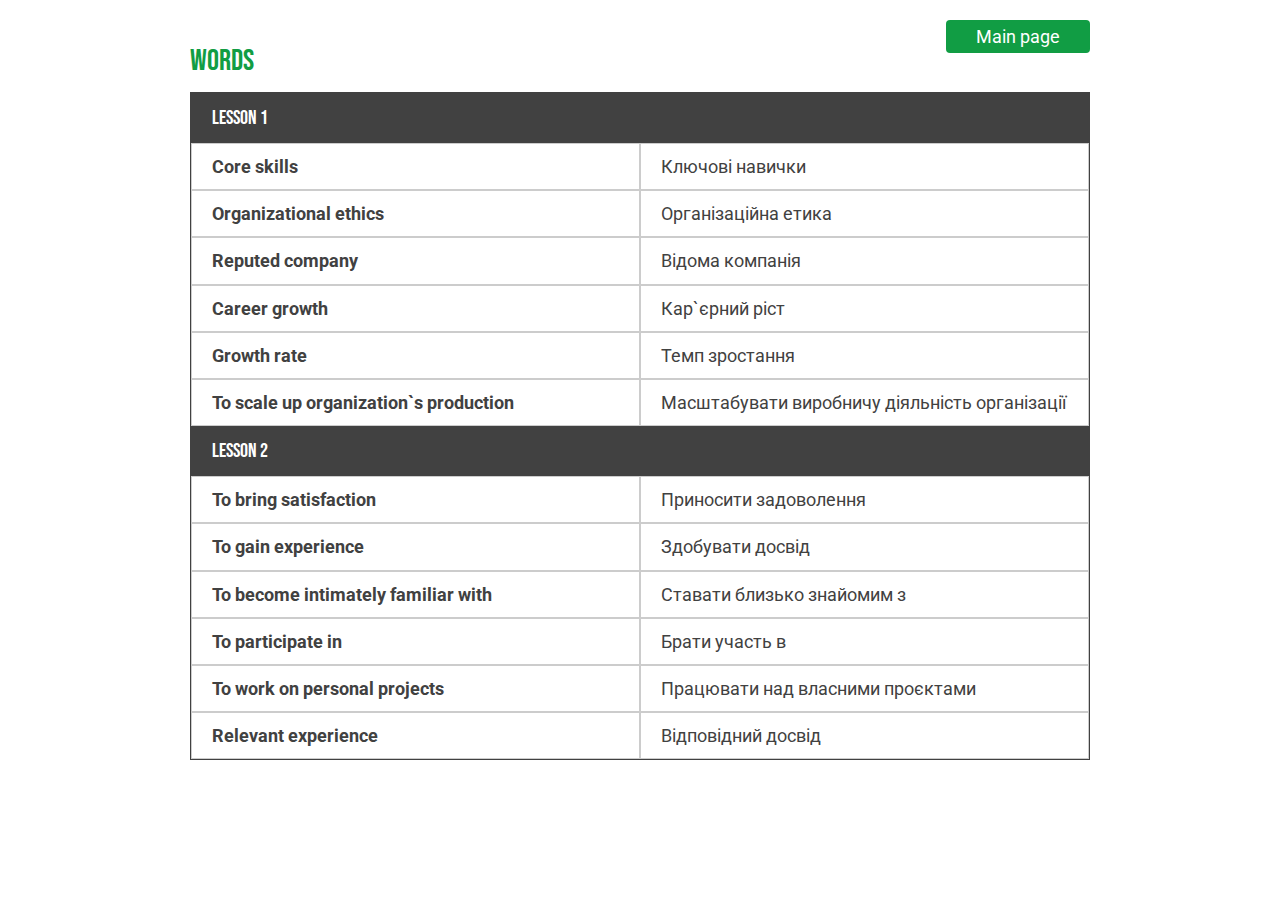
==== words.html @ 1f789016 "Add wordbook" ====
<!DOCTYPE html>
<html lang="en">
  <head>
    <meta charset="UTF-8" />
    <meta http-equiv="X-UA-Compatible" content="IE=edge" />
    <meta name="viewport" content="width=device-width, initial-scale=1.0" />
    <link rel="shortcut icon" href="./images/favicon.ico" type="image/x-icon" />
    <link rel="icon" href="./images/favicon.ico" type="image/x-icon" />
    <link href="https://fonts.googleapis.com/css2?family=Bebas+Neue&display=swap" rel="stylesheet" />
    <link href="https://fonts.googleapis.com/css2?family=Bebas+Neue&family=Roboto&display=swap" rel="stylesheet" />
    <link rel="stylesheet" href="./css/styles.css" />
    <title>Words</title>
  </head>
  <body>
    <main>
      <a href="./index.html">Main page</a>
      <p class="subtitle">Words</p>
      <table cellpadding="0" cellspacing="0">
        <!--LESSON 1-->
        <tr class="table_title">
          <td colspan="2">Lesson 1</td>
        </tr>
        <tr>
          <td><b>Core skills</b></td>
          <td leng="ua">Ключові навички</td>
        </tr>
        <tr>
          <td><b>Organizational ethics</b></td>
          <td leng="ua">Організаційна етика</td>
        </tr>
        <tr>
          <td><b>Reputed company</b></td>
          <td leng="ua">Відома компанія</td>
        </tr>
        <tr>
          <td><b>Career growth</b></td>
          <td leng="ua">Кар`єрний ріст</td>
        </tr>
        <tr>
          <td><b>Growth rate</b></td>
          <td leng="ua">Темп зростання</td>
        </tr>
        <tr>
          <td><b>To scale up organization`s production</b></td>
          <td leng="ua">Масштабувати виробничу діяльність організації</td>
        </tr>
        <!--LESSON 2-->
        <tr class="table_title">
          <td colspan="2">Lesson 2</td>
        </tr>
        <tr>
          <td><b>To bring satisfaction</b></td>
          <td leng="ua">Приносити задоволення</td>
        </tr>
        <tr>
          <td><b>To gain experience</b></td>
          <td leng="ua">Здобувати досвід</td>
        </tr>
        <tr>
          <td><b>To become intimately familiar with</b></td>
          <td leng="ua">Ставати близько знайомим з</td>
        </tr>
        <tr>
          <td><b>To participate in</b></td>
          <td leng="ua">Брати участь в</td>
        </tr>
        <tr>
          <td><b>To work on personal projects</b></td>
          <td leng="ua">Працювати над власними проєктами</td>
        </tr>
        <tr>
          <td><b>Relevant experience</b></td>
          <td leng="ua">Відповідний досвід</td>
        </tr>
      </table>
    </main>
  </body>
</html>
---- css/styles.css ----
:root {
  --main-color: #119d44;
  --text-color: #414141;
}
* {
  margin: 0;
  padding: 0;
}
html,
body {
  font-size: 18px;
  line-height: 1.4;
  font-family: 'Roboto', sans-serif;
  color: var(--text-color);
}
main {
  max-width: 900px;
  margin: 0 auto;
  padding: 20px;
  position: relative;
}
hr {
  border: none;
  height: 1px;
  background: #ccc;
  margin: 30px 0px;
}
ul {
  list-style: none;
  padding-top: 20px;
}
ul > li {
  display: block;
  position: relative;
  box-sizing: border-box;
  padding-left: 20px;
  color: #414141;
  margin-top: 4px;
  font-family: 'Bebas Neue', cursive;
}
ul > li span {
  display: block;
  width: 100%;
  font-family: 'Roboto', sans-serif;
  font-size: 14px;
  line-height: 18px;
  color: rgb(145, 145, 145);
  max-width: 400px;
  padding-bottom: 10px;
}
ul > li:first-child {
  margin-top: 0px;
}
ul > li:before {
  content: '';
  position: absolute;
  width: 6px;
  height: 6px;
  border-radius: 6px;
  left: 0px;
  top: 8px;
  background: var(--main-color);
}
p {
  padding-top: 20px;
}
h2 {
  font-family: 'Bebas Neue', cursive;
  font-size: 40px;
  line-height: 40px;
  letter-spacing: 1px;
}

.subtitle {
  font-family: 'Bebas Neue', cursive;
  color: var(--main-color);
  font-size: 30px;
  padding-bottom: 10px;
}

table {
  border: 1px solid #414141;
  width: 100%;
  margin-bottom: 50px;
}
table tr {
  display: flex;
  flex-wrap: nowrap;
  margin: 0;
  padding: 0;
  box-sizing: border-box;
}
table td {
  border: 1px solid #ccc;
  margin: 0;
  padding: 0;
  padding: 10px 20px;
  width: 50%;
}

.table_title {
  width: 100%;
}

.table_title td {
  background: #414141;
  border: 1px solid #414141;
  color: #fff;
  width: 100%;
  font-family: 'Bebas Neue', cursive;
  font-size: 20px;
}
a {
  text-decoration: none;
  position: absolute;
  right: 20px;
  color: #fff;
  background: #119d44;
  padding: 4px 30px;
  border-radius: 4px;
}
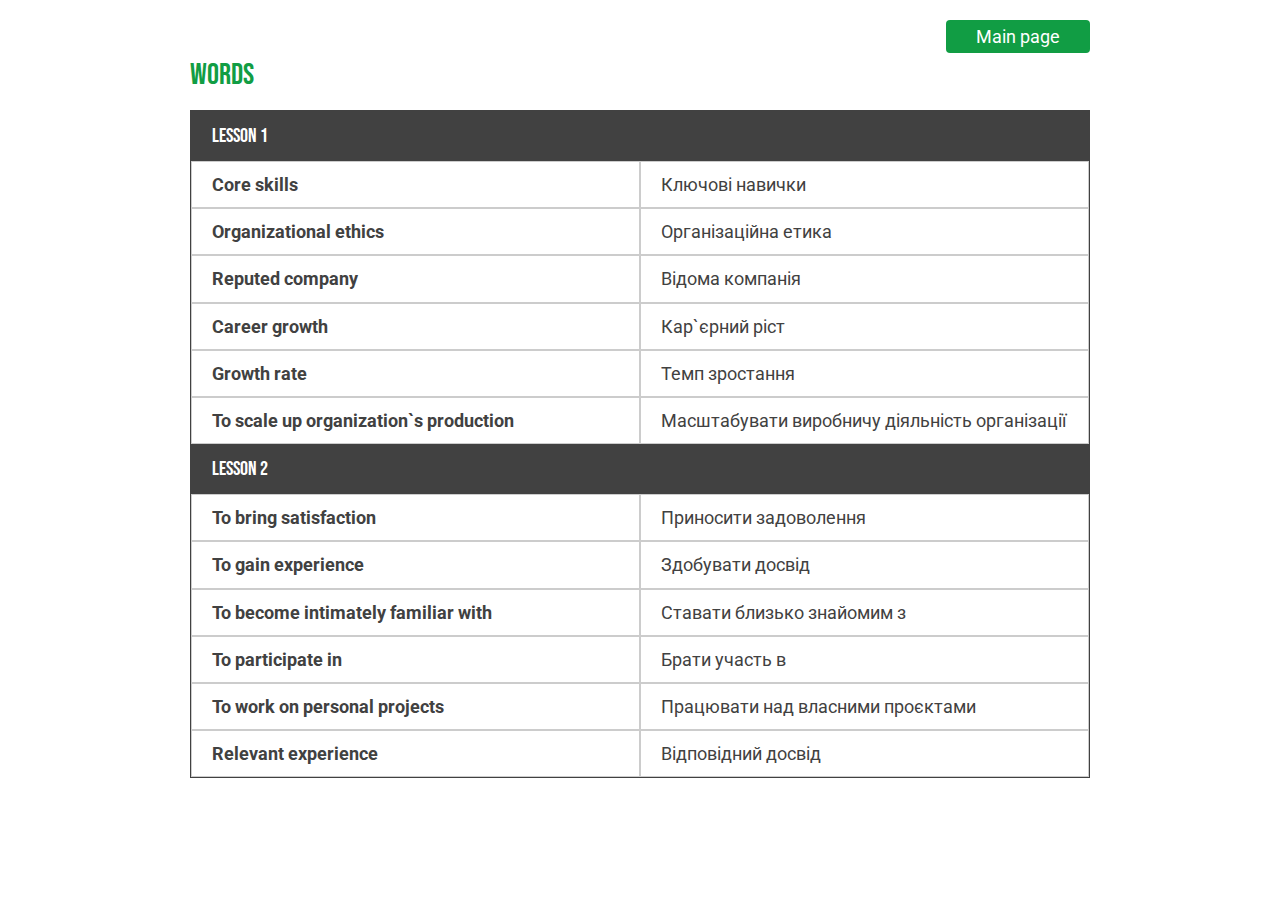
==== commit 76791016: "Style update" ====
--- a/words.html
+++ b/words.html
@@ -13,66 +13,70 @@
   </head>
   <body>
     <main>
-      <a href="./index.html">Main page</a>
-      <p class="subtitle">Words</p>
-      <table cellpadding="0" cellspacing="0">
-        <!--LESSON 1-->
-        <tr class="table_title">
-          <td colspan="2">Lesson 1</td>
-        </tr>
-        <tr>
-          <td><b>Core skills</b></td>
-          <td leng="ua">Ключові навички</td>
-        </tr>
-        <tr>
-          <td><b>Organizational ethics</b></td>
-          <td leng="ua">Організаційна етика</td>
-        </tr>
-        <tr>
-          <td><b>Reputed company</b></td>
-          <td leng="ua">Відома компанія</td>
-        </tr>
-        <tr>
-          <td><b>Career growth</b></td>
-          <td leng="ua">Кар`єрний ріст</td>
-        </tr>
-        <tr>
-          <td><b>Growth rate</b></td>
-          <td leng="ua">Темп зростання</td>
-        </tr>
-        <tr>
-          <td><b>To scale up organization`s production</b></td>
-          <td leng="ua">Масштабувати виробничу діяльність організації</td>
-        </tr>
-        <!--LESSON 2-->
-        <tr class="table_title">
-          <td colspan="2">Lesson 2</td>
-        </tr>
-        <tr>
-          <td><b>To bring satisfaction</b></td>
-          <td leng="ua">Приносити задоволення</td>
-        </tr>
-        <tr>
-          <td><b>To gain experience</b></td>
-          <td leng="ua">Здобувати досвід</td>
-        </tr>
-        <tr>
-          <td><b>To become intimately familiar with</b></td>
-          <td leng="ua">Ставати близько знайомим з</td>
-        </tr>
-        <tr>
-          <td><b>To participate in</b></td>
-          <td leng="ua">Брати участь в</td>
-        </tr>
-        <tr>
-          <td><b>To work on personal projects</b></td>
-          <td leng="ua">Працювати над власними проєктами</td>
-        </tr>
-        <tr>
-          <td><b>Relevant experience</b></td>
-          <td leng="ua">Відповідний досвід</td>
-        </tr>
-      </table>
+      <div class="conteiner">
+        <a href="./index.html">Main page</a>
+      </div>
+      <div class="conteiner">
+        <p class="subtitle">Words</p>
+        <table cellpadding="0" cellspacing="0">
+          <!--LESSON 1-->
+          <tr class="table_title">
+            <td colspan="2">Lesson 1</td>
+          </tr>
+          <tr>
+            <td><b>Core skills</b></td>
+            <td leng="ua">Ключові навички</td>
+          </tr>
+          <tr>
+            <td><b>Organizational ethics</b></td>
+            <td leng="ua">Організаційна етика</td>
+          </tr>
+          <tr>
+            <td><b>Reputed company</b></td>
+            <td leng="ua">Відома компанія</td>
+          </tr>
+          <tr>
+            <td><b>Career growth</b></td>
+            <td leng="ua">Кар`єрний ріст</td>
+          </tr>
+          <tr>
+            <td><b>Growth rate</b></td>
+            <td leng="ua">Темп зростання</td>
+          </tr>
+          <tr>
+            <td><b>To scale up organization`s production</b></td>
+            <td leng="ua">Масштабувати виробничу діяльність організації</td>
+          </tr>
+          <!--LESSON 2-->
+          <tr class="table_title">
+            <td colspan="2">Lesson 2</td>
+          </tr>
+          <tr>
+            <td><b>To bring satisfaction</b></td>
+            <td leng="ua">Приносити задоволення</td>
+          </tr>
+          <tr>
+            <td><b>To gain experience</b></td>
+            <td leng="ua">Здобувати досвід</td>
+          </tr>
+          <tr>
+            <td><b>To become intimately familiar with</b></td>
+            <td leng="ua">Ставати близько знайомим з</td>
+          </tr>
+          <tr>
+            <td><b>To participate in</b></td>
+            <td leng="ua">Брати участь в</td>
+          </tr>
+          <tr>
+            <td><b>To work on personal projects</b></td>
+            <td leng="ua">Працювати над власними проєктами</td>
+          </tr>
+          <tr>
+            <td><b>Relevant experience</b></td>
+            <td leng="ua">Відповідний досвід</td>
+          </tr>
+        </table>
+      </div>
     </main>
   </body>
 </html>
--- a/css/styles.css
+++ b/css/styles.css
@@ -13,18 +13,21 @@
   font-family: 'Roboto', sans-serif;
   color: var(--text-color);
 }
-main {
+
+.conteiner {
   max-width: 900px;
   margin: 0 auto;
   padding: 20px;
   position: relative;
 }
-hr {
-  border: none;
-  height: 1px;
-  background: #ccc;
-  margin: 30px 0px;
+
+section {
+  padding: 30px 0px;
 }
+section:nth-child(2n + 1) {
+  background: rgb(243 249 243);
+}
+
 ul {
   list-style: none;
   padding-top: 20px;
@@ -70,12 +73,21 @@
   line-height: 40px;
   letter-spacing: 1px;
 }
+h3 {
+  font-family: 'Bebas Neue', cursive;
+  font-size: 24px;
+  line-height: 24px;
+  letter-spacing: 1px;
+  padding-top: 30px;
+}
 
 .subtitle {
   font-family: 'Bebas Neue', cursive;
   color: var(--main-color);
   font-size: 30px;
-  padding-bottom: 10px;
+  line-height: 30px;
+  padding: 0px;
+  margin-bottom: 20px;
 }
 
 table {
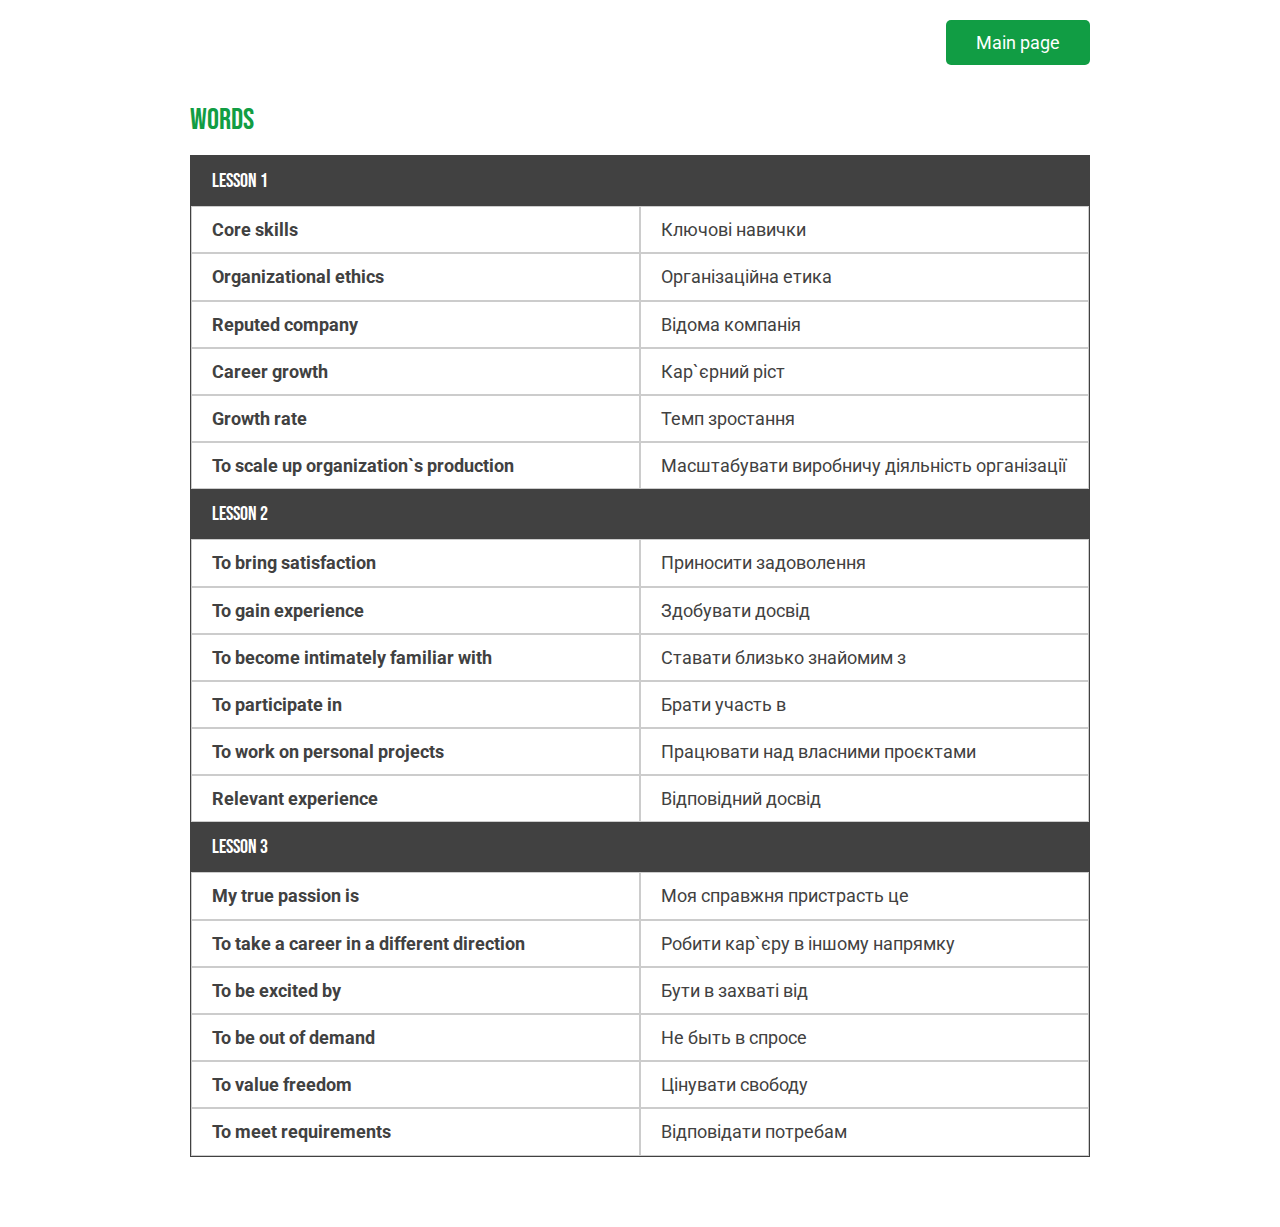
==== commit 6539128b: "Lesson 3" ====
--- a/words.html
+++ b/words.html
@@ -13,7 +13,7 @@
   </head>
   <body>
     <main>
-      <div class="conteiner">
+      <div class="conteiner ta--r">
         <a href="./index.html">Main page</a>
       </div>
       <div class="conteiner">
@@ -47,6 +47,7 @@
             <td><b>To scale up organization`s production</b></td>
             <td leng="ua">Масштабувати виробничу діяльність організації</td>
           </tr>
+
           <!--LESSON 2-->
           <tr class="table_title">
             <td colspan="2">Lesson 2</td>
@@ -75,6 +76,35 @@
             <td><b>Relevant experience</b></td>
             <td leng="ua">Відповідний досвід</td>
           </tr>
+
+          <!--LESSON 3-->
+          <tr class="table_title">
+            <td colspan="2">Lesson 3</td>
+          </tr>
+          <tr>
+            <td><b>My true passion is</b></td>
+            <td leng="ua">Моя справжня пристрасть це</td>
+          </tr>
+          <tr>
+            <td><b>To take a career in a different direction</b></td>
+            <td leng="ua">Робити кар`єру в іншому напрямку</td>
+          </tr>
+          <tr>
+            <td><b>To be excited by </b></td>
+            <td leng="ua">Бути в захваті від</td>
+          </tr>
+          <tr>
+            <td><b>To be out of demand </b></td>
+            <td leng="ua">Не быть в спросе</td>
+          </tr>
+          <tr>
+            <td><b>To value freedom </b></td>
+            <td leng="ua">Цінувати свободу</td>
+          </tr>
+          <tr>
+            <td><b>To meet requirements</b></td>
+            <td leng="ua">Відповідати потребам</td>
+          </tr>
         </table>
       </div>
     </main>
--- a/css/styles.css
+++ b/css/styles.css
@@ -15,10 +15,17 @@
 }
 
 .conteiner {
+  display: flex;
+  flex-wrap: wrap;
+  width: 100%;
   max-width: 900px;
   margin: 0 auto;
   padding: 20px;
   position: relative;
+}
+
+.conteiner.ta--r {
+  justify-content: flex-end;
 }
 
 section {
@@ -66,6 +73,15 @@
 }
 p {
   padding-top: 20px;
+}
+h1,
+h2,
+h3,
+h4,
+h5,
+h6 {
+  display: block;
+  width: 100%;
 }
 h2 {
   font-family: 'Bebas Neue', cursive;
@@ -124,10 +140,10 @@
 }
 a {
   text-decoration: none;
-  position: absolute;
-  right: 20px;
+  position: relative;
+  float: right;
   color: #fff;
   background: #119d44;
-  padding: 4px 30px;
-  border-radius: 4px;
+  padding: 10px 30px;
+  border-radius: 5px;
 }
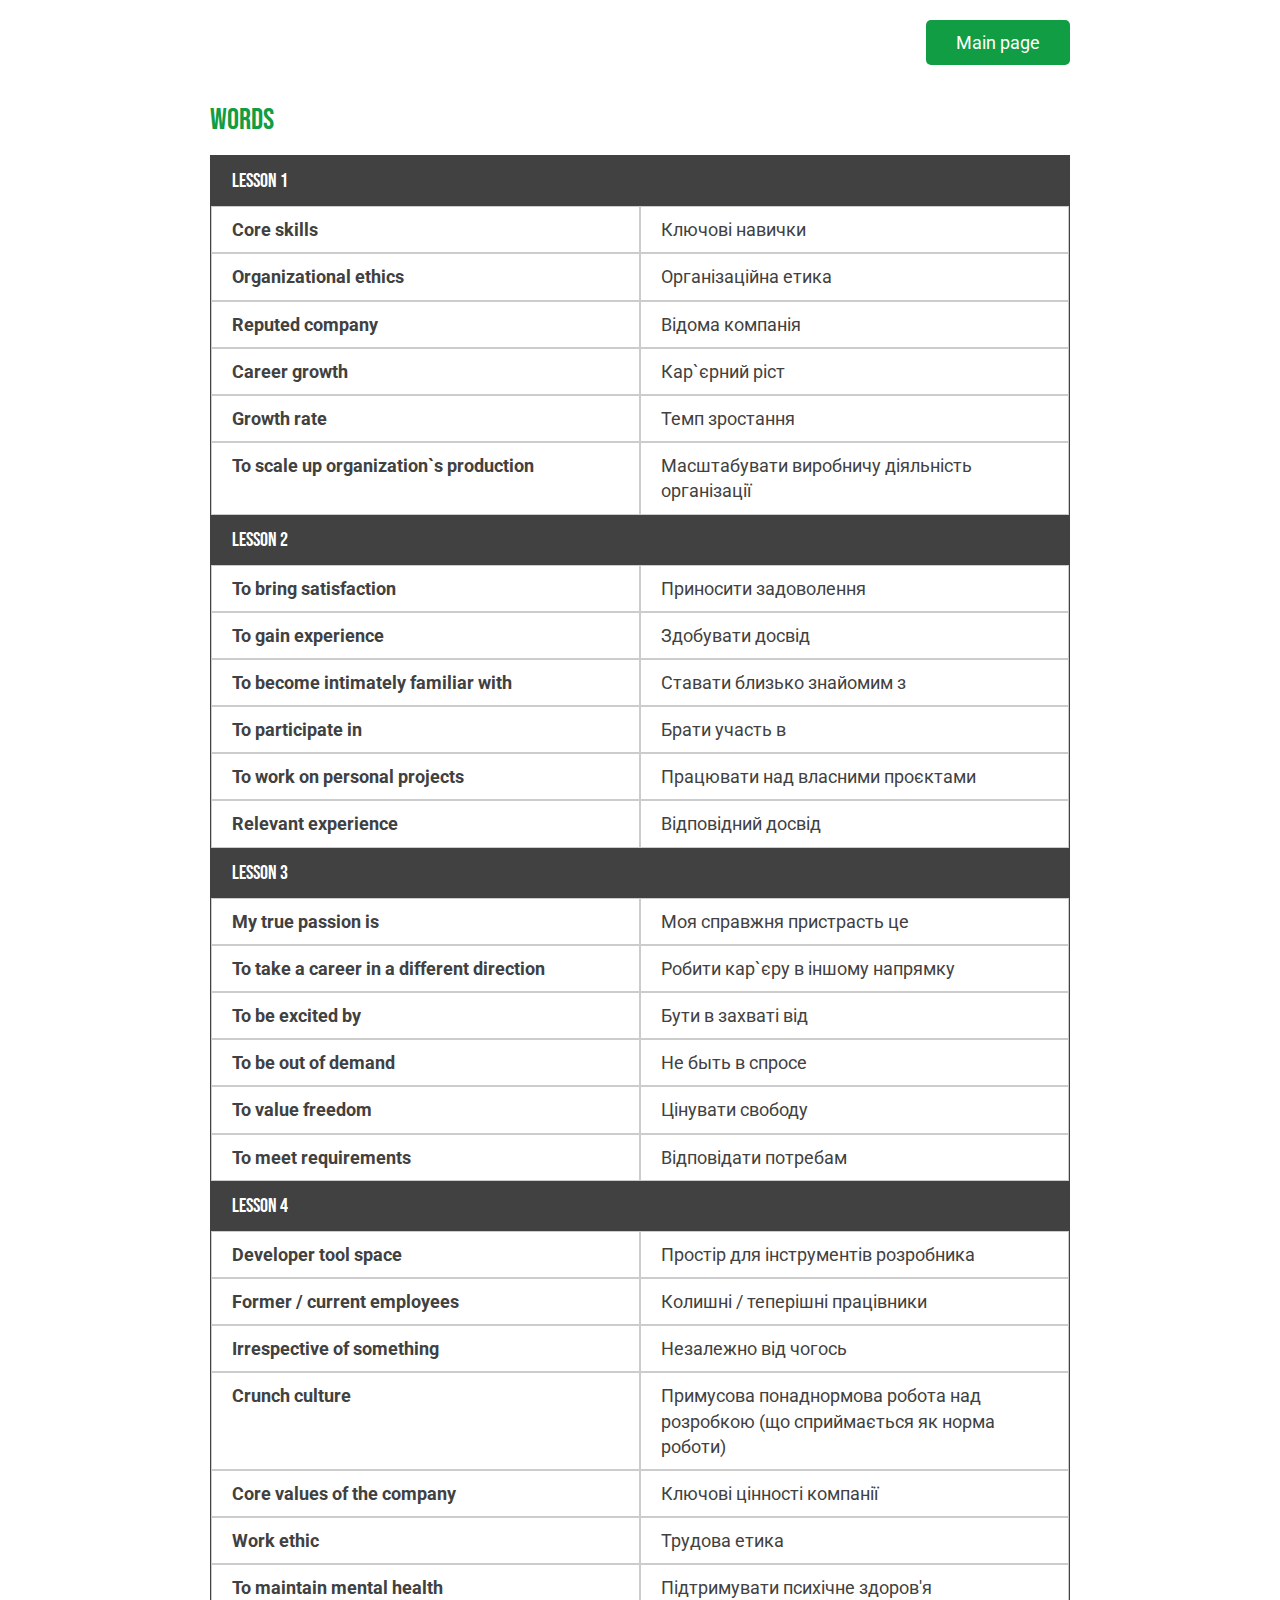
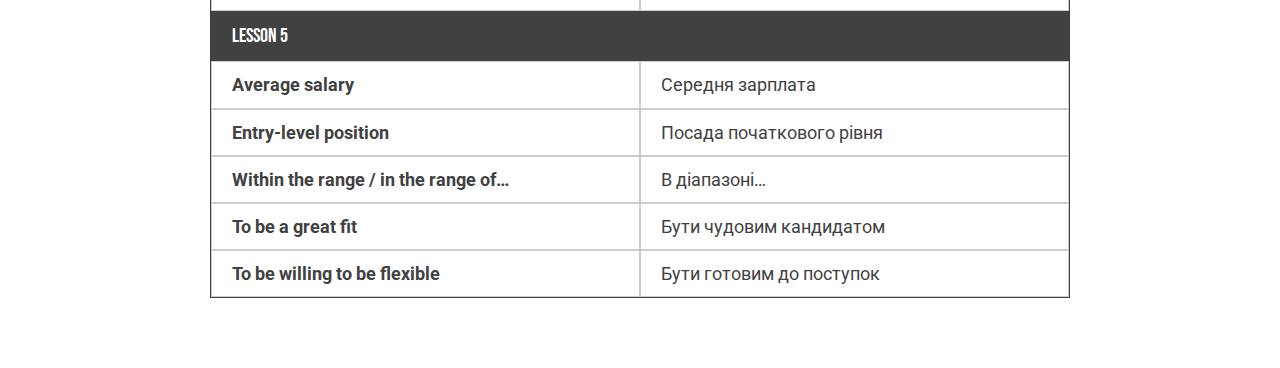
==== commit 593cd86d: "lesson 4-5" ====
--- a/words.html
+++ b/words.html
@@ -105,6 +105,64 @@
             <td><b>To meet requirements</b></td>
             <td leng="ua">Відповідати потребам</td>
           </tr>
+
+          <!--LESSON 4-->
+          <tr class="table_title">
+            <td colspan="2">Lesson 4</td>
+          </tr>
+          <tr>
+            <td><b>Developer tool space</b></td>
+            <td leng="ua">Простір для інструментів розробника</td>
+          </tr>
+          <tr>
+            <td><b>Former / current employees</b></td>
+            <td leng="ua">Колишні / теперішні працівники</td>
+          </tr>
+          <tr>
+            <td><b>Irrespective of something</b></td>
+            <td leng="ua">Незалежно від чогось</td>
+          </tr>
+          <tr>
+            <td><b>Crunch culture</b></td>
+            <td leng="ua">Примусова понаднормова робота над розробкою (що сприймається як норма роботи)</td>
+          </tr>
+          <tr>
+            <td><b>Core values of the company</b></td>
+            <td leng="ua">Ключові цінності компанії</td>
+          </tr>
+          <tr>
+            <td><b>Work ethic</b></td>
+            <td leng="ua">Трудова етика</td>
+          </tr>
+          <tr>
+            <td><b>To maintain mental health</b></td>
+            <td leng="ua">Підтримувати психічне здоров'я</td>
+          </tr>
+
+          <!--LESSON 5-->
+          <tr class="table_title">
+            <td colspan="2">Lesson 5</td>
+          </tr>
+          <tr>
+            <td><b>Average salary</b></td>
+            <td leng="ua">Середня зарплата</td>
+          </tr>
+          <tr>
+            <td><b>Entry-level position</b></td>
+            <td leng="ua">Посада початкового рівня</td>
+          </tr>
+          <tr>
+            <td><b>Within the range / in the range of… </b></td>
+            <td leng="ua">В діапазоні…</td>
+          </tr>
+          <tr>
+            <td><b>To be a great fit</b></td>
+            <td leng="ua">Бути чудовим кандидатом</td>
+          </tr>
+          <tr>
+            <td><b>To be willing to be flexible</b></td>
+            <td leng="ua">Бути готовим до поступок</td>
+          </tr>
         </table>
       </div>
     </main>
--- a/css/styles.css
+++ b/css/styles.css
@@ -5,6 +5,7 @@
 * {
   margin: 0;
   padding: 0;
+  box-sizing: border-box;
 }
 html,
 body {
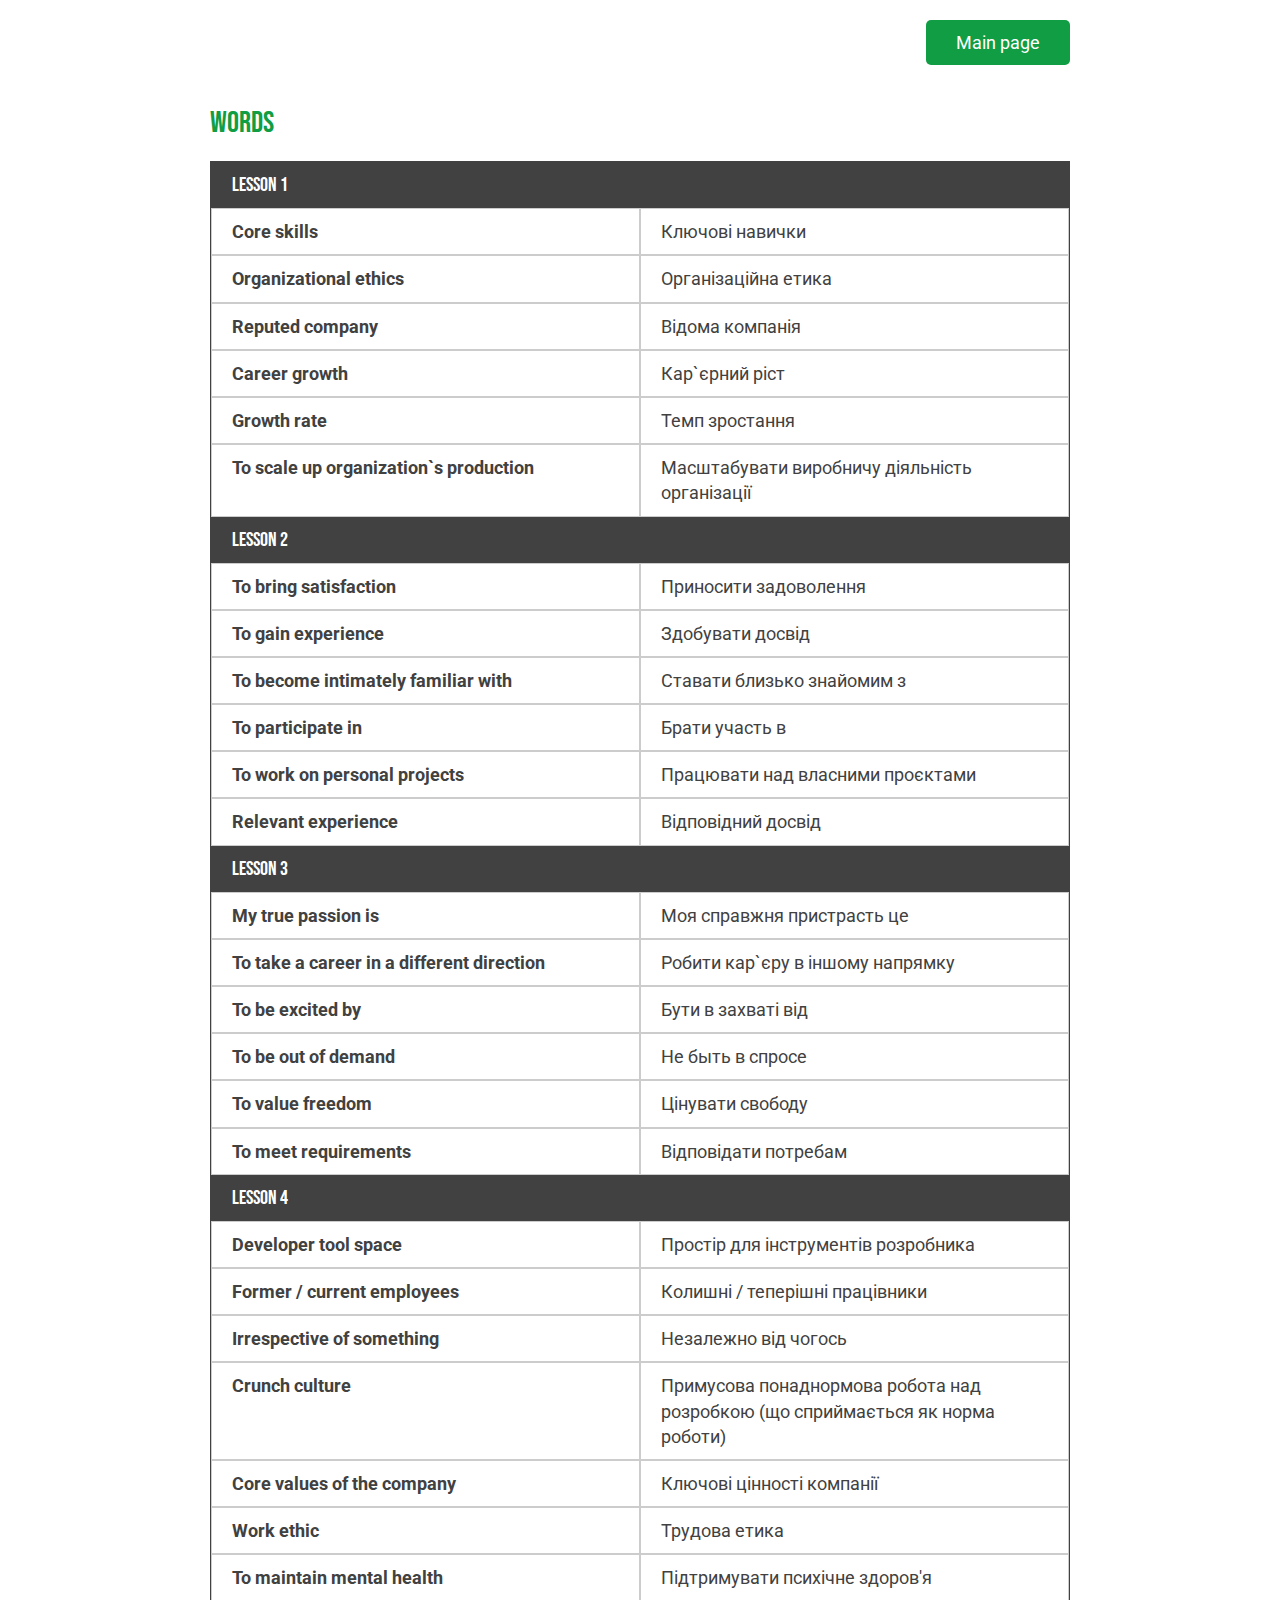
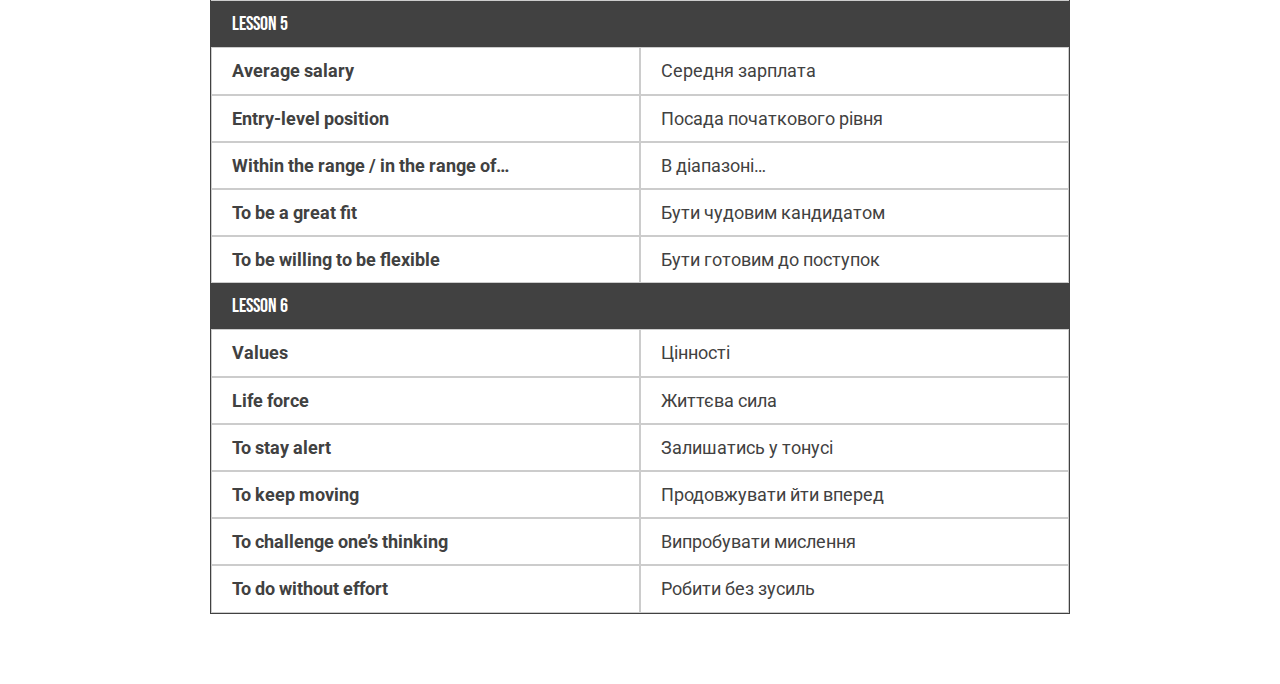
==== commit a1447208: "Lesson 6" ====
--- a/words.html
+++ b/words.html
@@ -163,6 +163,35 @@
             <td><b>To be willing to be flexible</b></td>
             <td leng="ua">Бути готовим до поступок</td>
           </tr>
+
+          <!--LESSON 6-->
+          <tr class="table_title">
+            <td colspan="2">Lesson 6</td>
+          </tr>
+          <tr>
+            <td><b>Values</b></td>
+            <td leng="ua">Цінності</td>
+          </tr>
+          <tr>
+            <td><b>Life force</b></td>
+            <td leng="ua">Життєва сила</td>
+          </tr>
+          <tr>
+            <td><b>To stay alert</b></td>
+            <td leng="ua">Залишатись у тонусі</td>
+          </tr>
+          <tr>
+            <td><b>To keep moving</b></td>
+            <td leng="ua">Продовжувати йти вперед</td>
+          </tr>
+          <tr>
+            <td><b>To challenge one’s thinking</b></td>
+            <td leng="ua">Випробувати мислення</td>
+          </tr>
+          <tr>
+            <td><b>To do without effort</b></td>
+            <td leng="ua">Робити без зусиль</td>
+          </tr>
         </table>
       </div>
     </main>
--- a/css/styles.css
+++ b/css/styles.css
@@ -1,6 +1,7 @@
 :root {
   --main-color: #119d44;
   --text-color: #414141;
+  --title: 'Bebas Neue', cursive;
 }
 * {
   margin: 0;
@@ -47,7 +48,7 @@
   padding-left: 20px;
   color: #414141;
   margin-top: 4px;
-  font-family: 'Bebas Neue', cursive;
+  font-family: var(--title);
 }
 ul > li span {
   display: block;
@@ -85,24 +86,24 @@
   width: 100%;
 }
 h2 {
-  font-family: 'Bebas Neue', cursive;
-  font-size: 40px;
-  line-height: 40px;
-  letter-spacing: 1px;
+  font-family: var(--title);
+  font-size: 44px;
+  line-height: 44px;
+  letter-spacing: 0.5px;
 }
 h3 {
-  font-family: 'Bebas Neue', cursive;
+  font-family: var(--title);
   font-size: 24px;
-  line-height: 24px;
+  line-height: 28px;
   letter-spacing: 1px;
   padding-top: 30px;
 }
 
 .subtitle {
-  font-family: 'Bebas Neue', cursive;
+  font-family: var(--title);
   color: var(--main-color);
   font-size: 30px;
-  line-height: 30px;
+  line-height: 36px;
   padding: 0px;
   margin-bottom: 20px;
 }
@@ -136,8 +137,9 @@
   border: 1px solid #414141;
   color: #fff;
   width: 100%;
-  font-family: 'Bebas Neue', cursive;
+  font-family: var(--title);
   font-size: 20px;
+  line-height: 24px;
 }
 a {
   text-decoration: none;
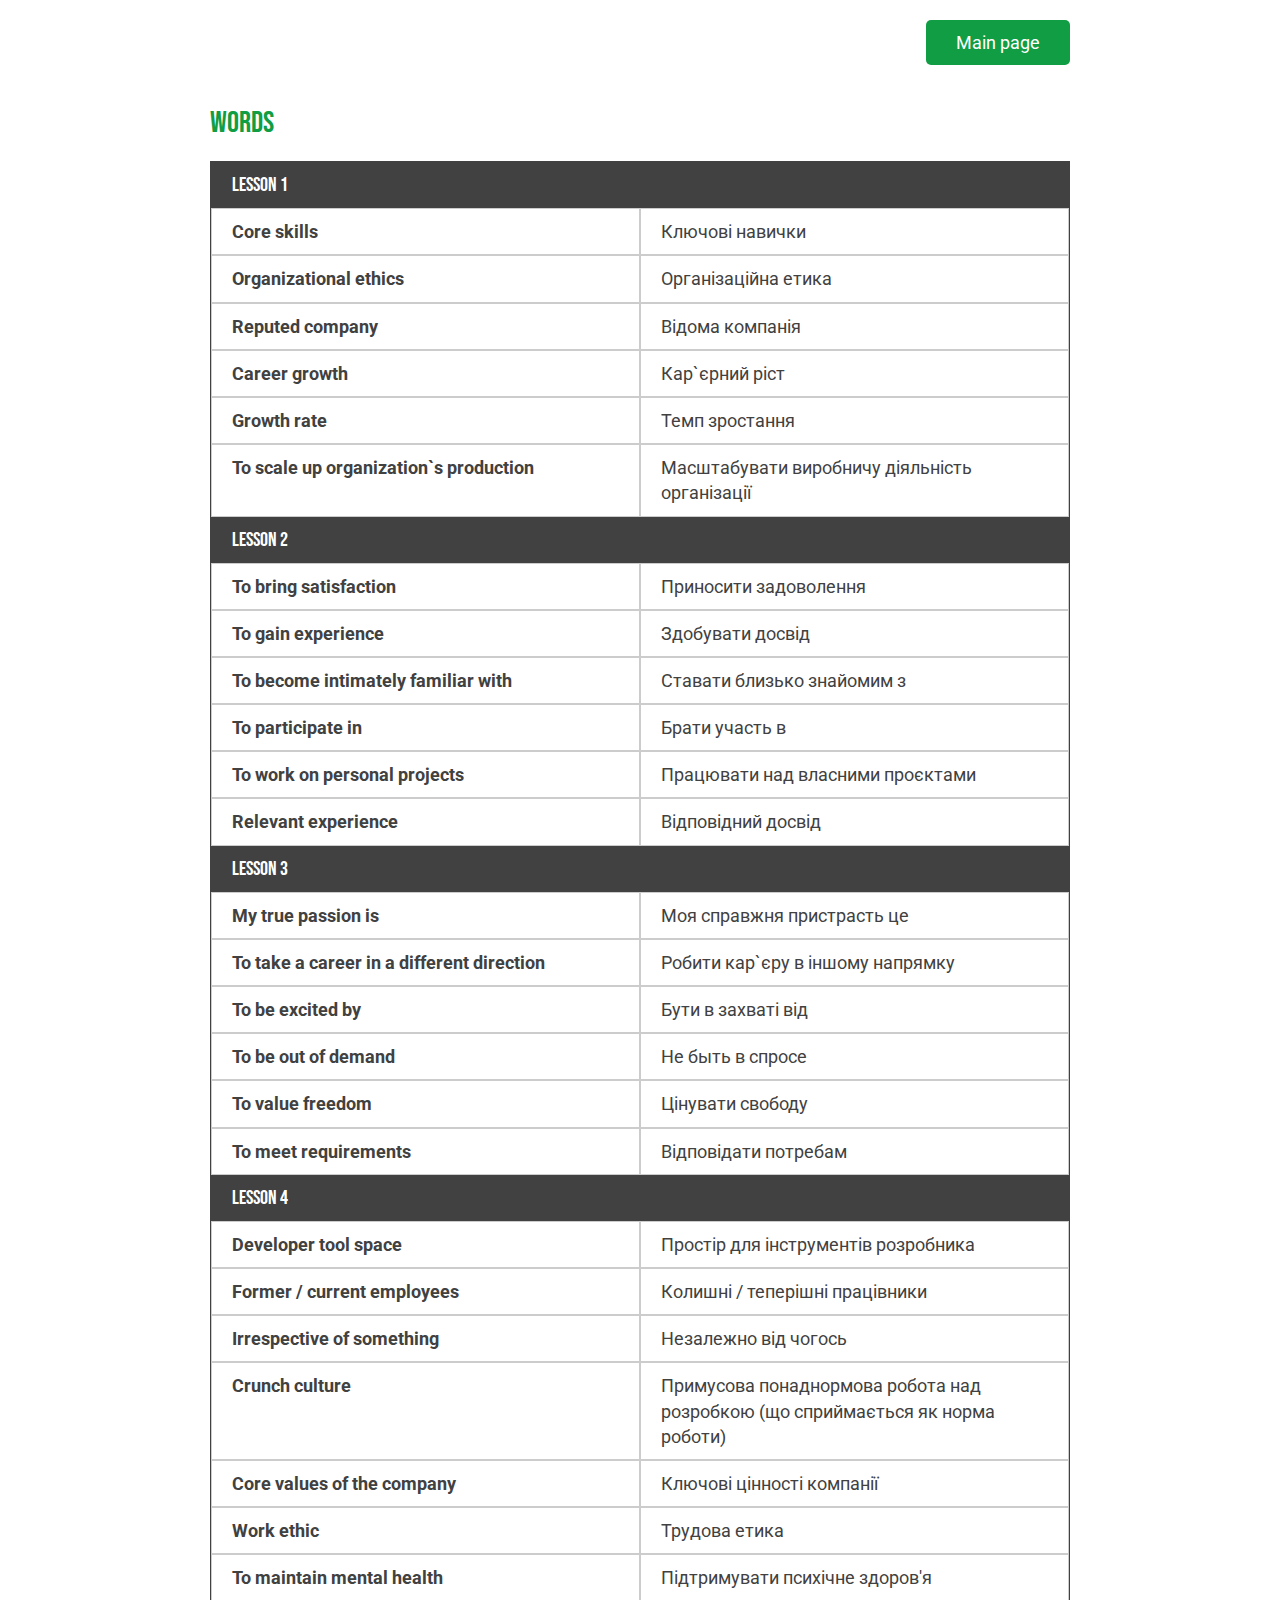
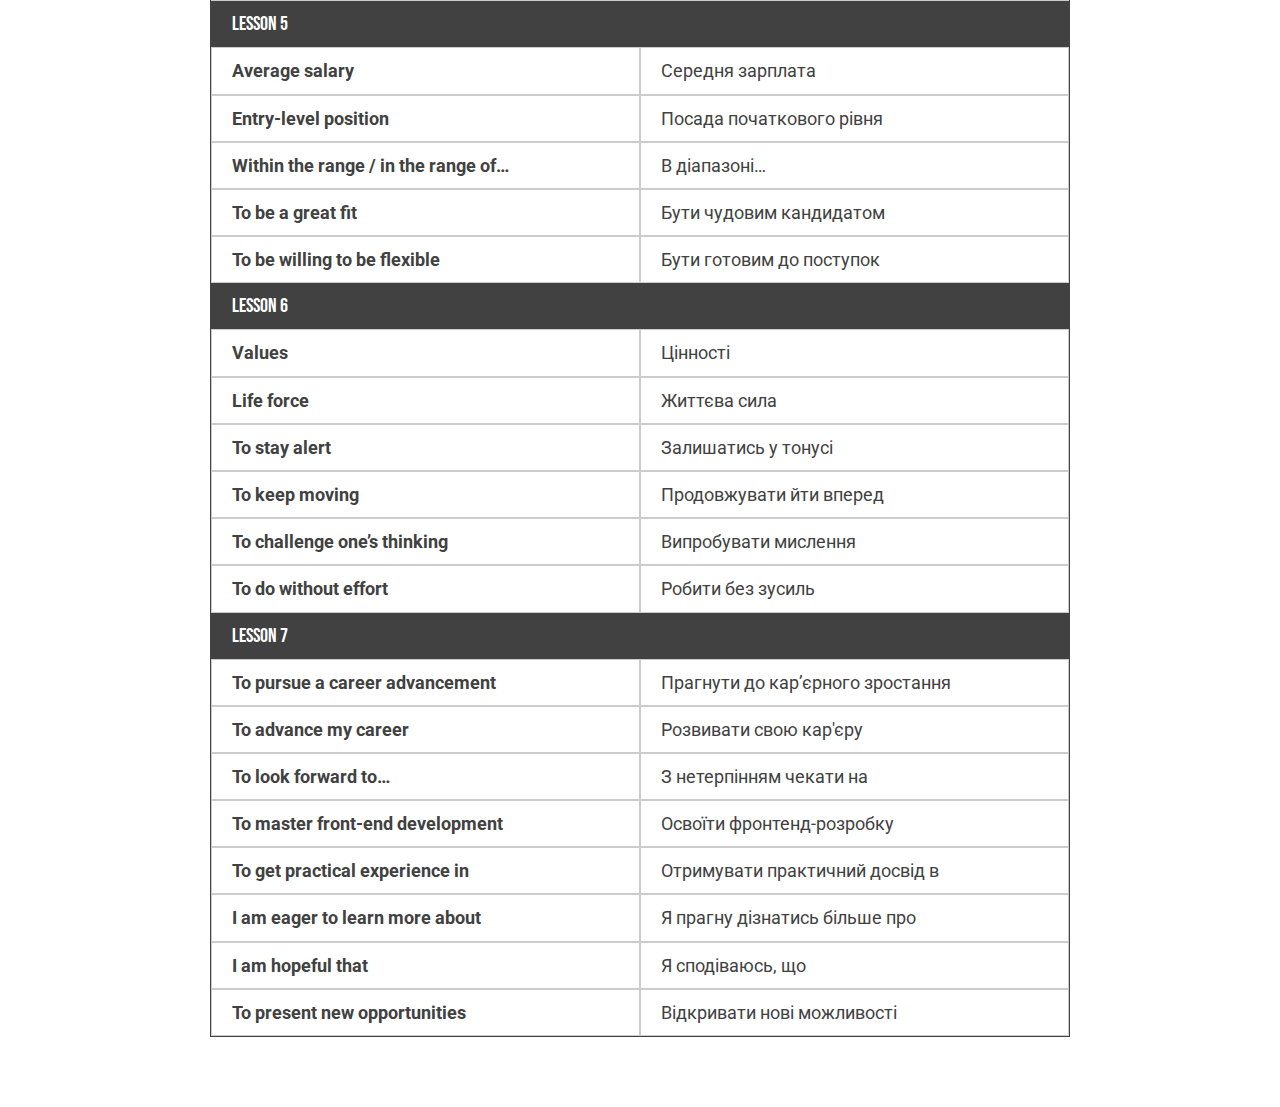
==== commit d8ea2a7f: "Lesson 7" ====
--- a/words.html
+++ b/words.html
@@ -192,6 +192,43 @@
             <td><b>To do without effort</b></td>
             <td leng="ua">Робити без зусиль</td>
           </tr>
+
+          <!--LESSON 7-->
+          <tr class="table_title">
+            <td colspan="2">Lesson 7</td>
+          </tr>
+          <tr>
+            <td><b>To pursue a career advancement</b></td>
+            <td leng="ua">Прагнути до кар’єрного зростання</td>
+          </tr>
+          <tr>
+            <td><b>To advance my career</b></td>
+            <td leng="ua">Розвивати свою кар'єру</td>
+          </tr>
+          <tr>
+            <td><b>To look forward to…</b></td>
+            <td leng="ua">З нетерпінням чекати на</td>
+          </tr>
+          <tr>
+            <td><b>To master front-end development</b></td>
+            <td leng="ua">Освоїти фронтенд-розробку</td>
+          </tr>
+          <tr>
+            <td><b>To get practical experience in</b></td>
+            <td leng="ua">Отримувати практичний досвід в</td>
+          </tr>
+          <tr>
+            <td><b>I am eager to learn more about</b></td>
+            <td leng="ua">Я прагну дізнатись більше про</td>
+          </tr>
+          <tr>
+            <td><b>I am hopeful that</b></td>
+            <td leng="ua">Я сподіваюсь, що</td>
+          </tr>
+          <tr>
+            <td><b>To present new opportunities</b></td>
+            <td leng="ua">Відкривати нові можливості</td>
+          </tr>
         </table>
       </div>
     </main>
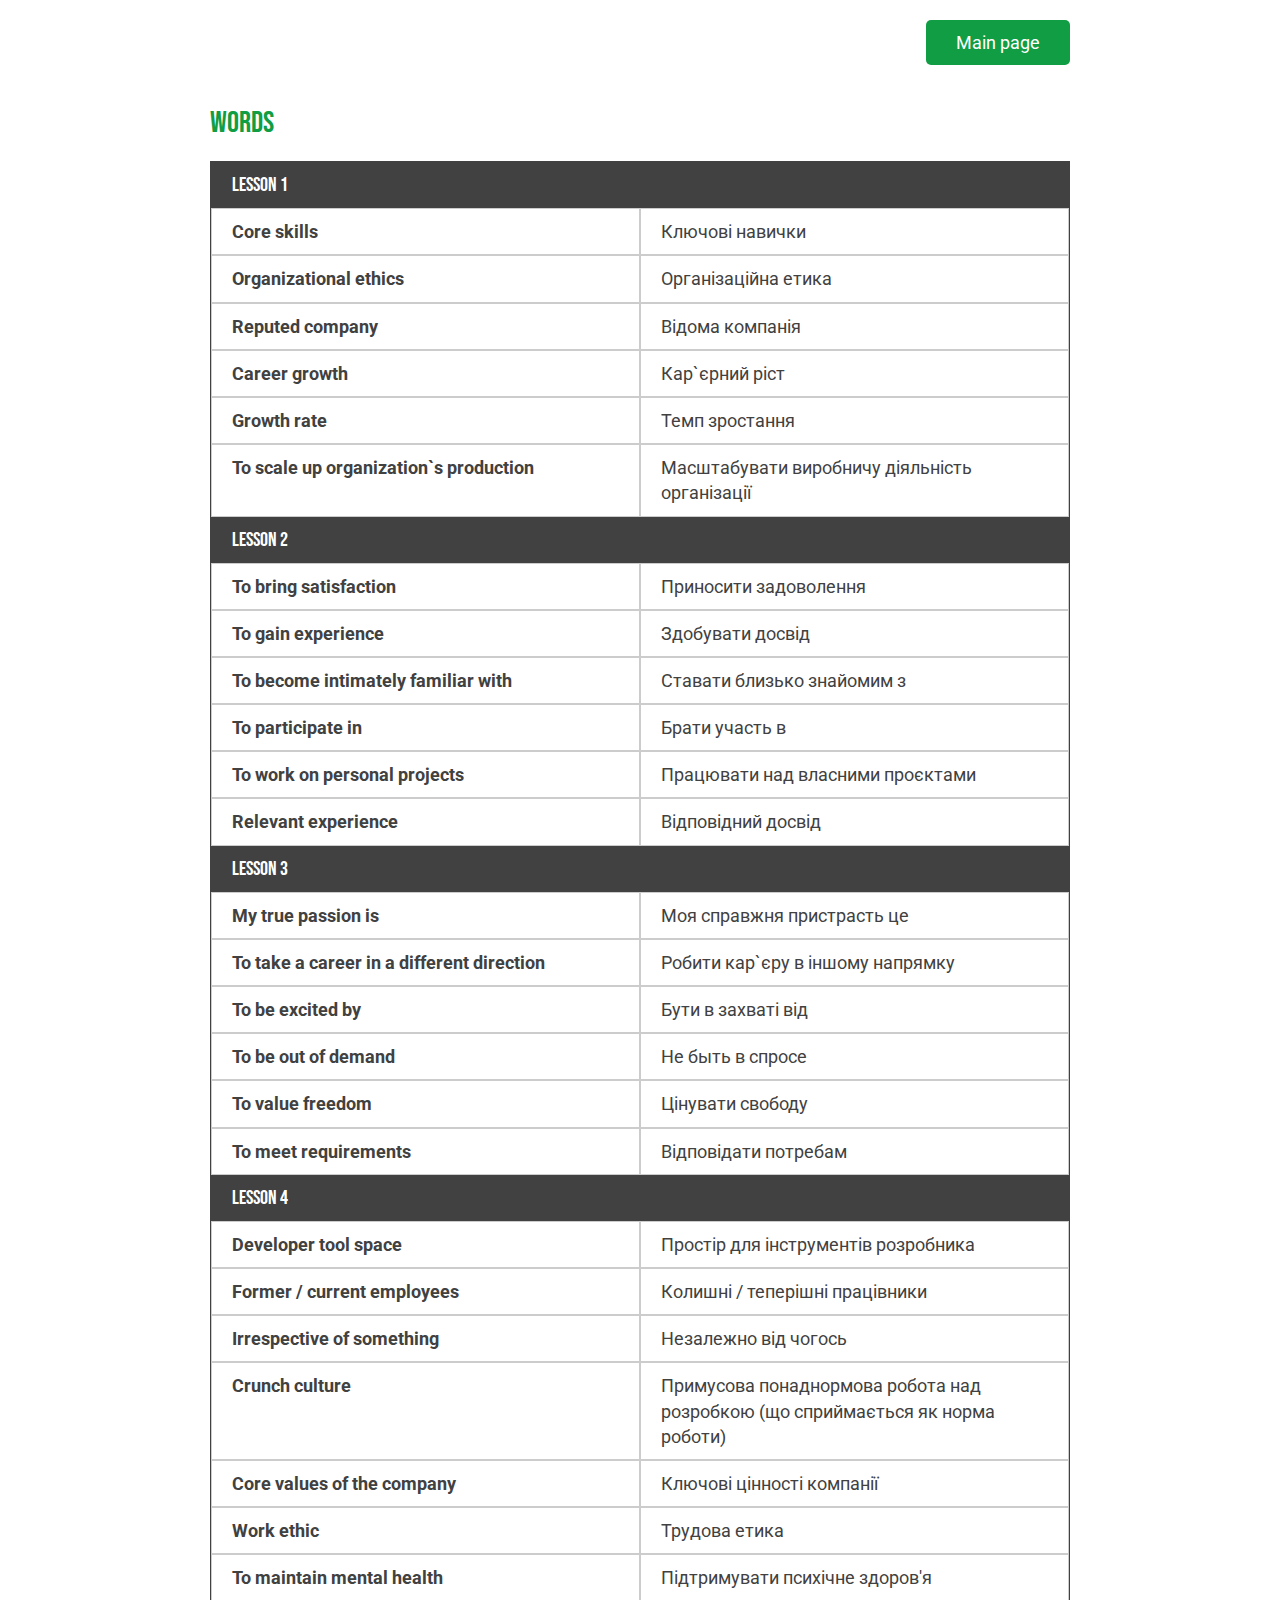
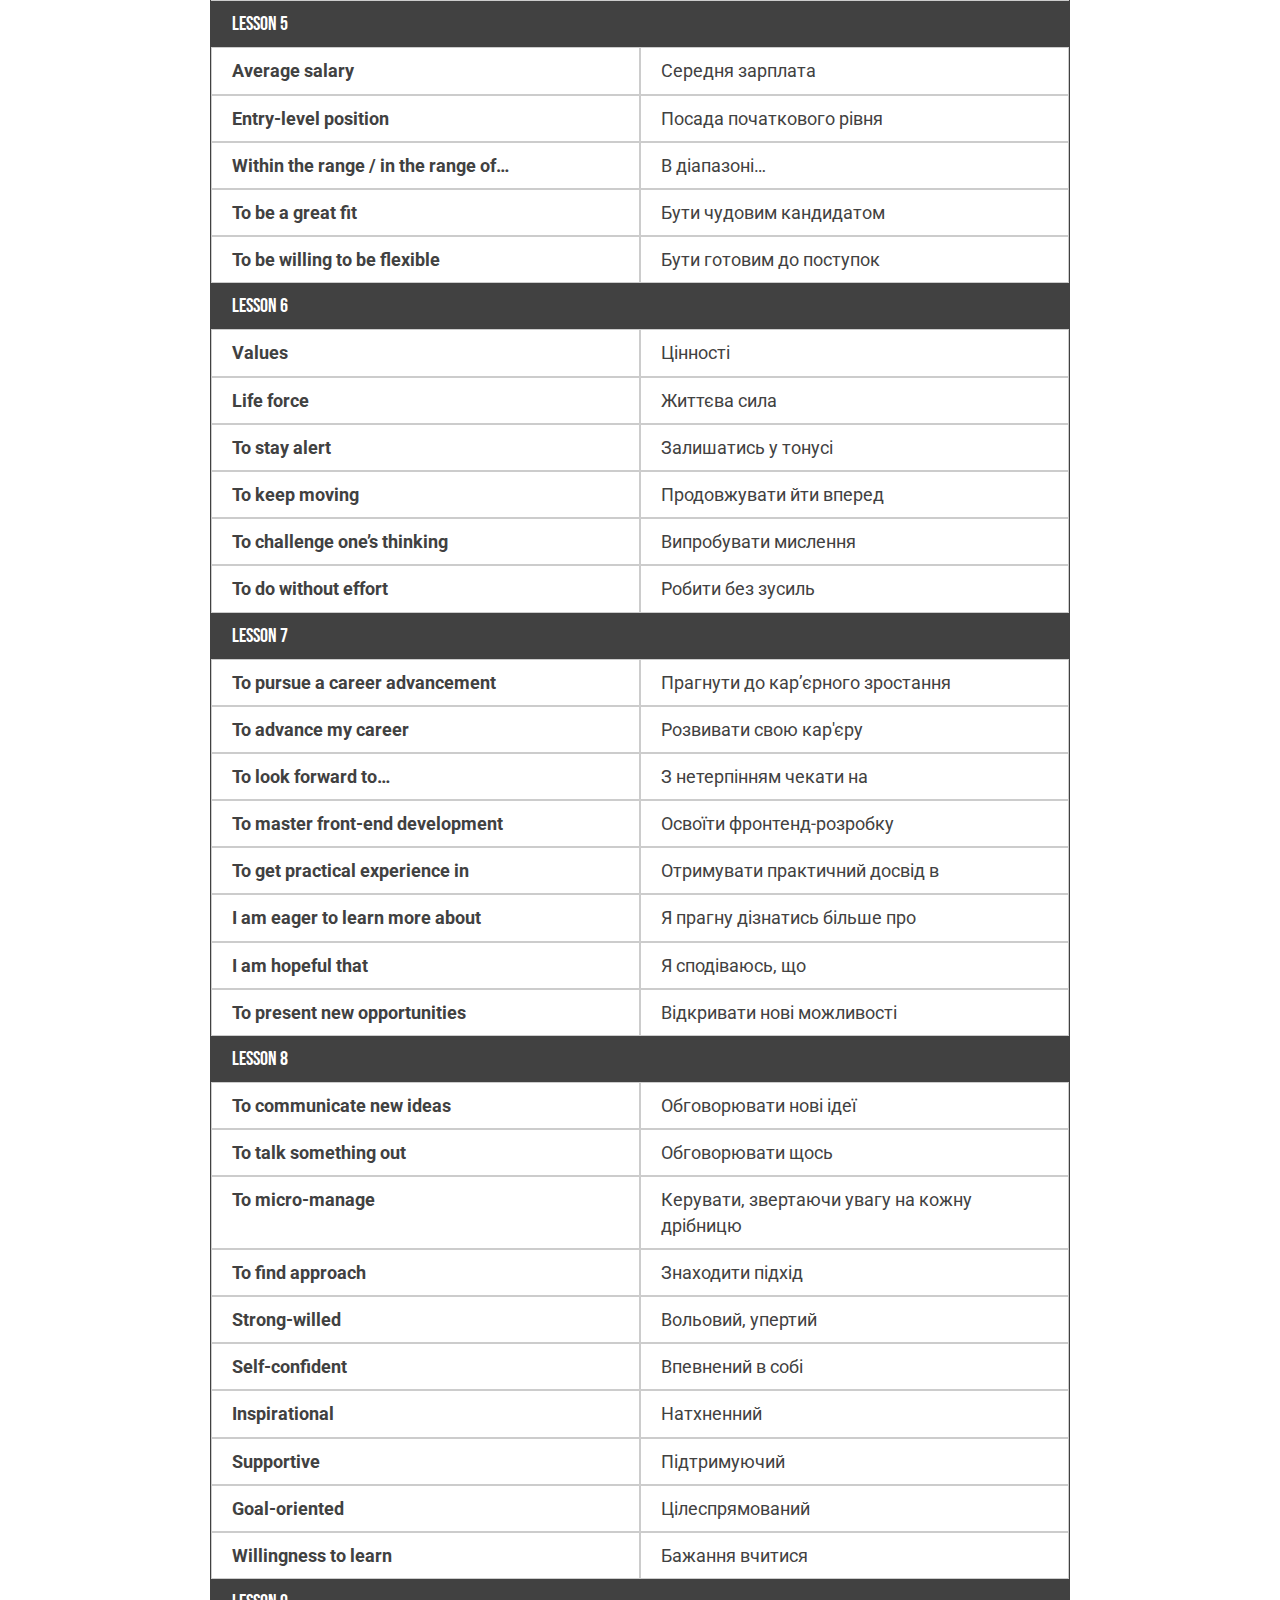
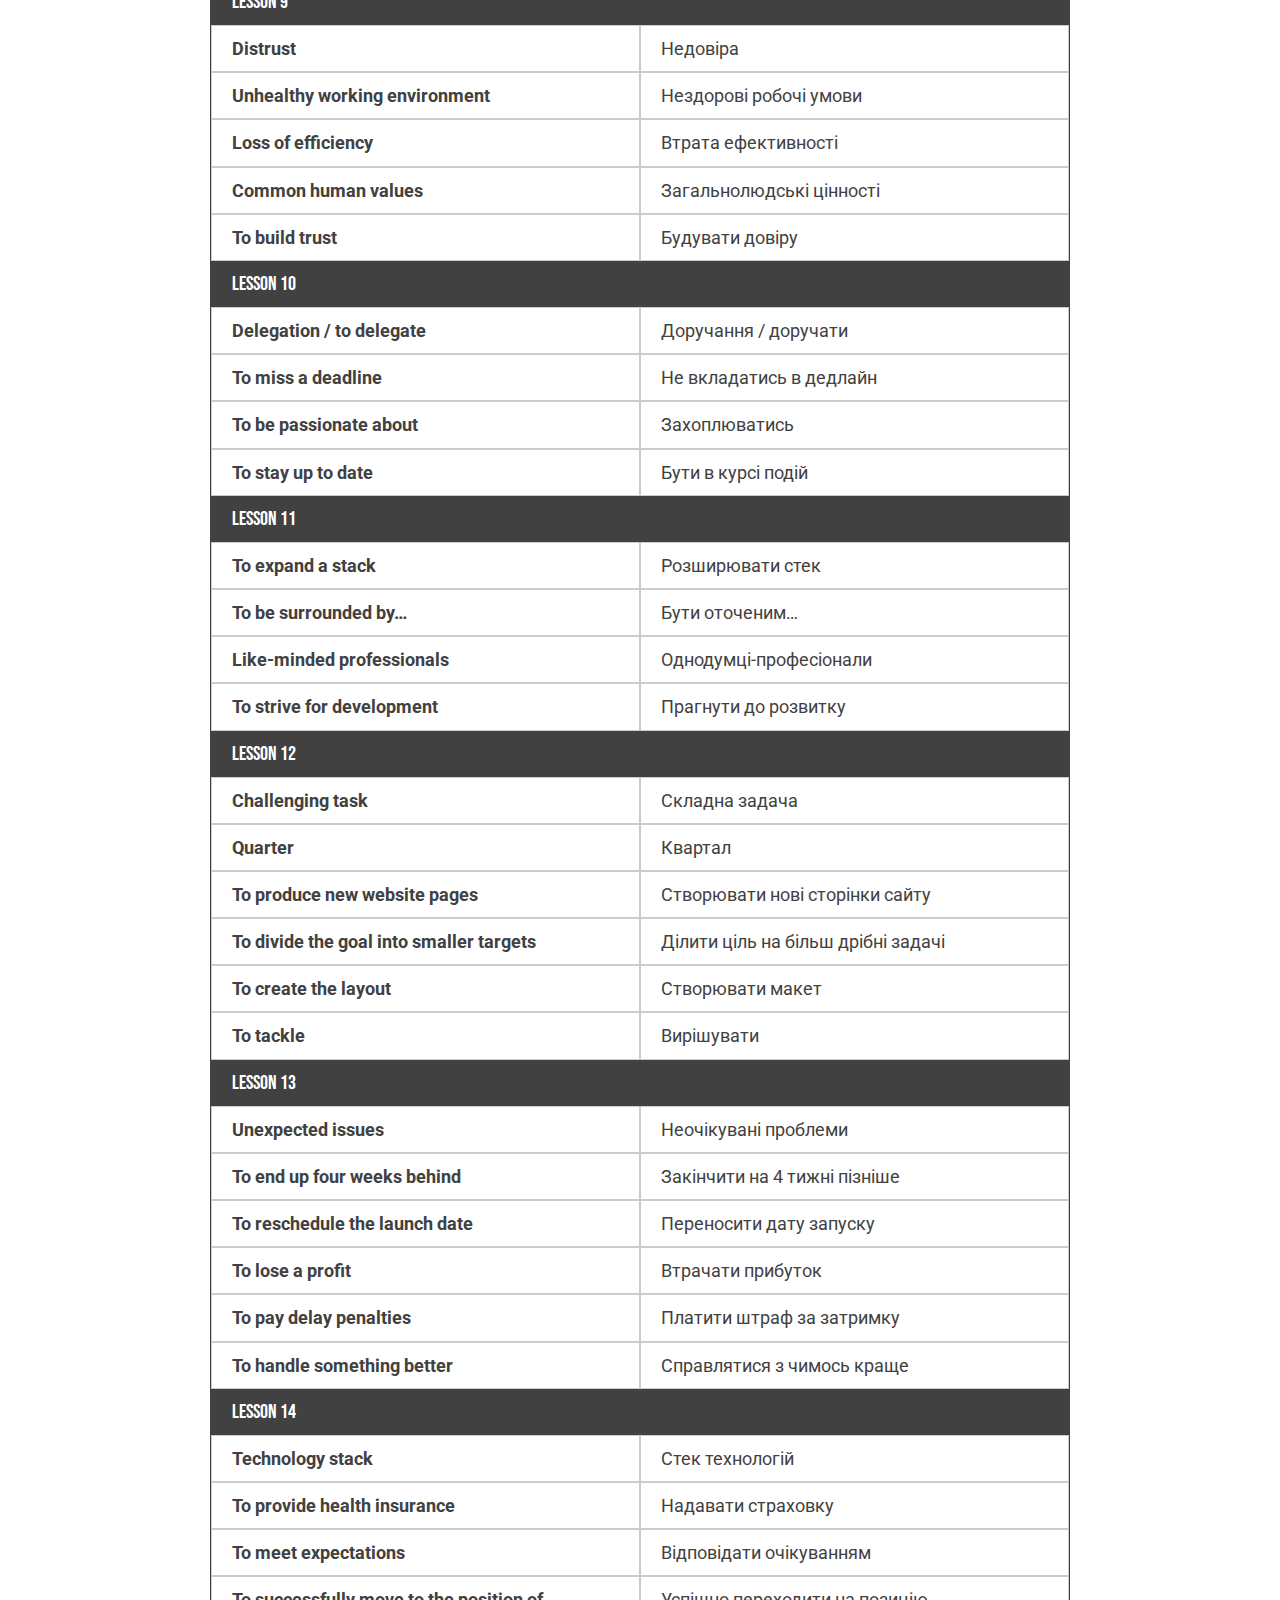
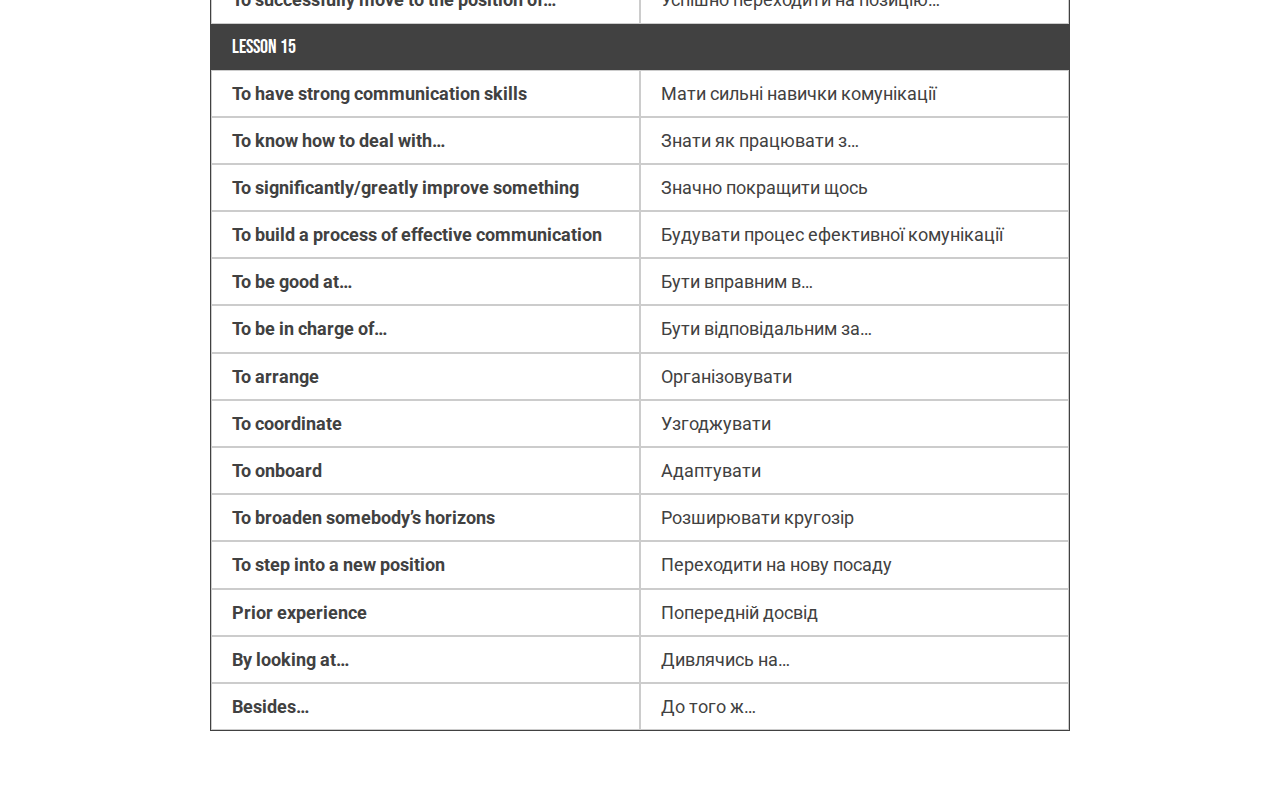
==== commit d2ffd758: "Lesson 15" ====
--- a/words.html
+++ b/words.html
@@ -229,6 +229,255 @@
             <td><b>To present new opportunities</b></td>
             <td leng="ua">Відкривати нові можливості</td>
           </tr>
+
+          <!--LESSON 8-->
+          <tr class="table_title">
+            <td colspan="2">Lesson 8</td>
+          </tr>
+          <tr>
+            <td><b>To communicate new ideas</b></td>
+            <td leng="ua">Обговорювати нові ідеї</td>
+          </tr>
+          <tr>
+            <td><b>To talk something out</b></td>
+            <td leng="ua">Обговорювати щось</td>
+          </tr>
+          <tr>
+            <td><b>To micro-manage</b></td>
+            <td leng="ua">Керувати, звертаючи увагу на кожну дрібницю</td>
+          </tr>
+          <tr>
+            <td><b>To find approach</b></td>
+            <td leng="ua">Знаходити підхід</td>
+          </tr>
+          <tr>
+            <td><b>Strong-willed</b></td>
+            <td leng="ua">Вольовий, упертий</td>
+          </tr>
+          <tr>
+            <td><b>Self-confident</b></td>
+            <td leng="ua">Впевнений в собі</td>
+          </tr>
+          <tr>
+            <td><b>Inspirational</b></td>
+            <td leng="ua">Натхненний</td>
+          </tr>
+          <tr>
+            <td><b>Supportive</b></td>
+            <td leng="ua">Підтримуючий</td>
+          </tr>
+          <tr>
+            <td><b>Goal-oriented</b></td>
+            <td leng="ua">Цілеспрямований</td>
+          </tr>
+          <tr>
+            <td><b>Willingness to learn</b></td>
+            <td leng="ua">Бажання вчитися</td>
+          </tr>
+
+          <!--LESSON 9-->
+          <tr class="table_title">
+            <td colspan="2">Lesson 9</td>
+          </tr>
+          <tr>
+            <td><b>Distrust</b></td>
+            <td leng="ua">Недовіра</td>
+          </tr>
+          <tr>
+            <td><b>Unhealthy working environment</b></td>
+            <td leng="ua">Нездорові робочі умови</td>
+          </tr>
+          <tr>
+            <td><b>Loss of efficiency</b></td>
+            <td leng="ua">Втрата ефективності</td>
+          </tr>
+          <tr>
+            <td><b>Common human values</b></td>
+            <td leng="ua">Загальнолюдські цінності</td>
+          </tr>
+          <tr>
+            <td><b>To build trust</b></td>
+            <td leng="ua">Будувати довіру</td>
+          </tr>
+
+          <!--LESSON 10-->
+          <tr class="table_title">
+            <td colspan="2">Lesson 10</td>
+          </tr>
+          <tr>
+            <td><b>Delegation / to delegate</b></td>
+            <td leng="ua">Доручання / доручати</td>
+          </tr>
+          <tr>
+            <td><b>To miss a deadline</b></td>
+            <td leng="ua">Не вкладатись в дедлайн</td>
+          </tr>
+          <tr>
+            <td><b>To be passionate about</b></td>
+            <td leng="ua">Захоплюватись</td>
+          </tr>
+          <tr>
+            <td><b>To stay up to date</b></td>
+            <td leng="ua">Бути в курсі подій</td>
+          </tr>
+
+          <!--LESSON 11-->
+          <tr class="table_title">
+            <td colspan="2">Lesson 11</td>
+          </tr>
+          <tr>
+            <td><b>To expand a stack</b></td>
+            <td leng="ua">Розширювати стек</td>
+          </tr>
+          <tr>
+            <td><b>To be surrounded by…</b></td>
+            <td leng="ua">Бути оточеним…</td>
+          </tr>
+          <tr>
+            <td><b>Like-minded professionals</b></td>
+            <td leng="ua">Однодумці-професіонали</td>
+          </tr>
+          <tr>
+            <td><b>To strive for development</b></td>
+            <td leng="ua">Прагнути до розвитку</td>
+          </tr>
+
+          <!--LESSON 12-->
+          <tr class="table_title">
+            <td colspan="2">Lesson 12</td>
+          </tr>
+          <tr>
+            <td><b>Challenging task</b></td>
+            <td leng="ua">Складна задача</td>
+          </tr>
+          <tr>
+            <td><b>Quarter</b></td>
+            <td leng="ua">Квартал</td>
+          </tr>
+          <tr>
+            <td><b>To produce new website pages</b></td>
+            <td leng="ua">Створювати нові сторінки сайту</td>
+          </tr>
+          <tr>
+            <td><b>To divide the goal into smaller targets</b></td>
+            <td leng="ua">Ділити ціль на більш дрібні задачі</td>
+          </tr>
+          <tr>
+            <td><b>To create the layout</b></td>
+            <td leng="ua">Створювати макет</td>
+          </tr>
+          <tr>
+            <td><b>To tackle</b></td>
+            <td leng="ua">Вирішувати</td>
+          </tr>
+          <!--LESSON 13-->
+          <tr class="table_title">
+            <td colspan="2">Lesson 13</td>
+          </tr>
+          <tr>
+            <td><b>Unexpected issues</b></td>
+            <td leng="ua">Неочікувані проблеми</td>
+          </tr>
+          <tr>
+            <td><b>To end up four weeks behind</b></td>
+            <td leng="ua">Закінчити на 4 тижні пізніше</td>
+          </tr>
+          <tr>
+            <td><b>To reschedule the launch date</b></td>
+            <td leng="ua">Переносити дату запуску</td>
+          </tr>
+          <tr>
+            <td><b>To lose a profit</b></td>
+            <td leng="ua">Втрачати прибуток</td>
+          </tr>
+          <tr>
+            <td><b>To pay delay penalties</b></td>
+            <td leng="ua">Платити штраф за затримку</td>
+          </tr>
+          <tr>
+            <td><b>To handle something better</b></td>
+            <td leng="ua">Справлятися з чимось краще</td>
+          </tr>
+          <!--LESSON 14-->
+          <tr class="table_title">
+            <td colspan="2">Lesson 14</td>
+          </tr>
+          <tr>
+            <td><b>Technology stack</b></td>
+            <td leng="ua">Стек технологій</td>
+          </tr>
+          <tr>
+            <td><b>To provide health insurance</b></td>
+            <td leng="ua">Надавати страховку</td>
+          </tr>
+          <tr>
+            <td><b>To meet expectations</b></td>
+            <td leng="ua">Відповідати очікуванням</td>
+          </tr>
+          <tr>
+            <td><b>To successfully move to the position of…</b></td>
+            <td leng="ua">Успішно переходити на позицію…</td>
+          </tr>
+          <!--LESSON 15-->
+          <tr class="table_title">
+            <td colspan="2">Lesson 15</td>
+          </tr>
+          <tr>
+            <td><b>To have strong communication skills</b></td>
+            <td leng="ua">Мати сильні навички комунікації</td>
+          </tr>
+          <tr>
+            <td><b>To know how to deal with…</b></td>
+            <td leng="ua">Знати як працювати з…</td>
+          </tr>
+          <tr>
+            <td><b>To significantly/greatly improve something</b></td>
+            <td leng="ua">Значно покращити щось</td>
+          </tr>
+          <tr>
+            <td><b>To build a process of effective communication</b></td>
+            <td leng="ua">Будувати процес ефективної комунікації</td>
+          </tr>
+          <tr>
+            <td><b>To be good at…</b></td>
+            <td leng="ua">Бути вправним в…</td>
+          </tr>
+          <tr>
+            <td><b>To be in charge of…</b></td>
+            <td leng="ua">Бути відповідальним за…</td>
+          </tr>
+          <tr>
+            <td><b>To arrange</b></td>
+            <td leng="ua">Організовувати</td>
+          </tr>
+          <tr>
+            <td><b>To coordinate</b></td>
+            <td leng="ua">Узгоджувати</td>
+          </tr>
+          <tr>
+            <td><b>To onboard</b></td>
+            <td leng="ua">Адаптувати</td>
+          </tr>
+          <tr>
+            <td><b>To broaden somebody’s horizons</b></td>
+            <td leng="ua">Розширювати кругозір</td>
+          </tr>
+          <tr>
+            <td><b>To step into a new position</b></td>
+            <td leng="ua">Переходити на нову посаду</td>
+          </tr>
+          <tr>
+            <td><b>Prior experience </b></td>
+            <td leng="ua">Попередній досвід</td>
+          </tr>
+          <tr>
+            <td><b>By looking at… </b></td>
+            <td leng="ua">Дивлячись на…</td>
+          </tr>
+          <tr>
+            <td><b>Besides… </b></td>
+            <td leng="ua">До того ж…</td>
+          </tr>
         </table>
       </div>
     </main>
--- a/css/styles.css
+++ b/css/styles.css
@@ -141,6 +141,7 @@
   font-size: 20px;
   line-height: 24px;
 }
+
 a {
   text-decoration: none;
   position: relative;
@@ -150,3 +151,13 @@
   padding: 10px 30px;
   border-radius: 5px;
 }
+
+a.link {
+  background: none;
+  color: #119d44;
+  padding: 20px 0px 0px 0px;
+}
+
+a.link:hover {
+  text-decoration: underline;
+}
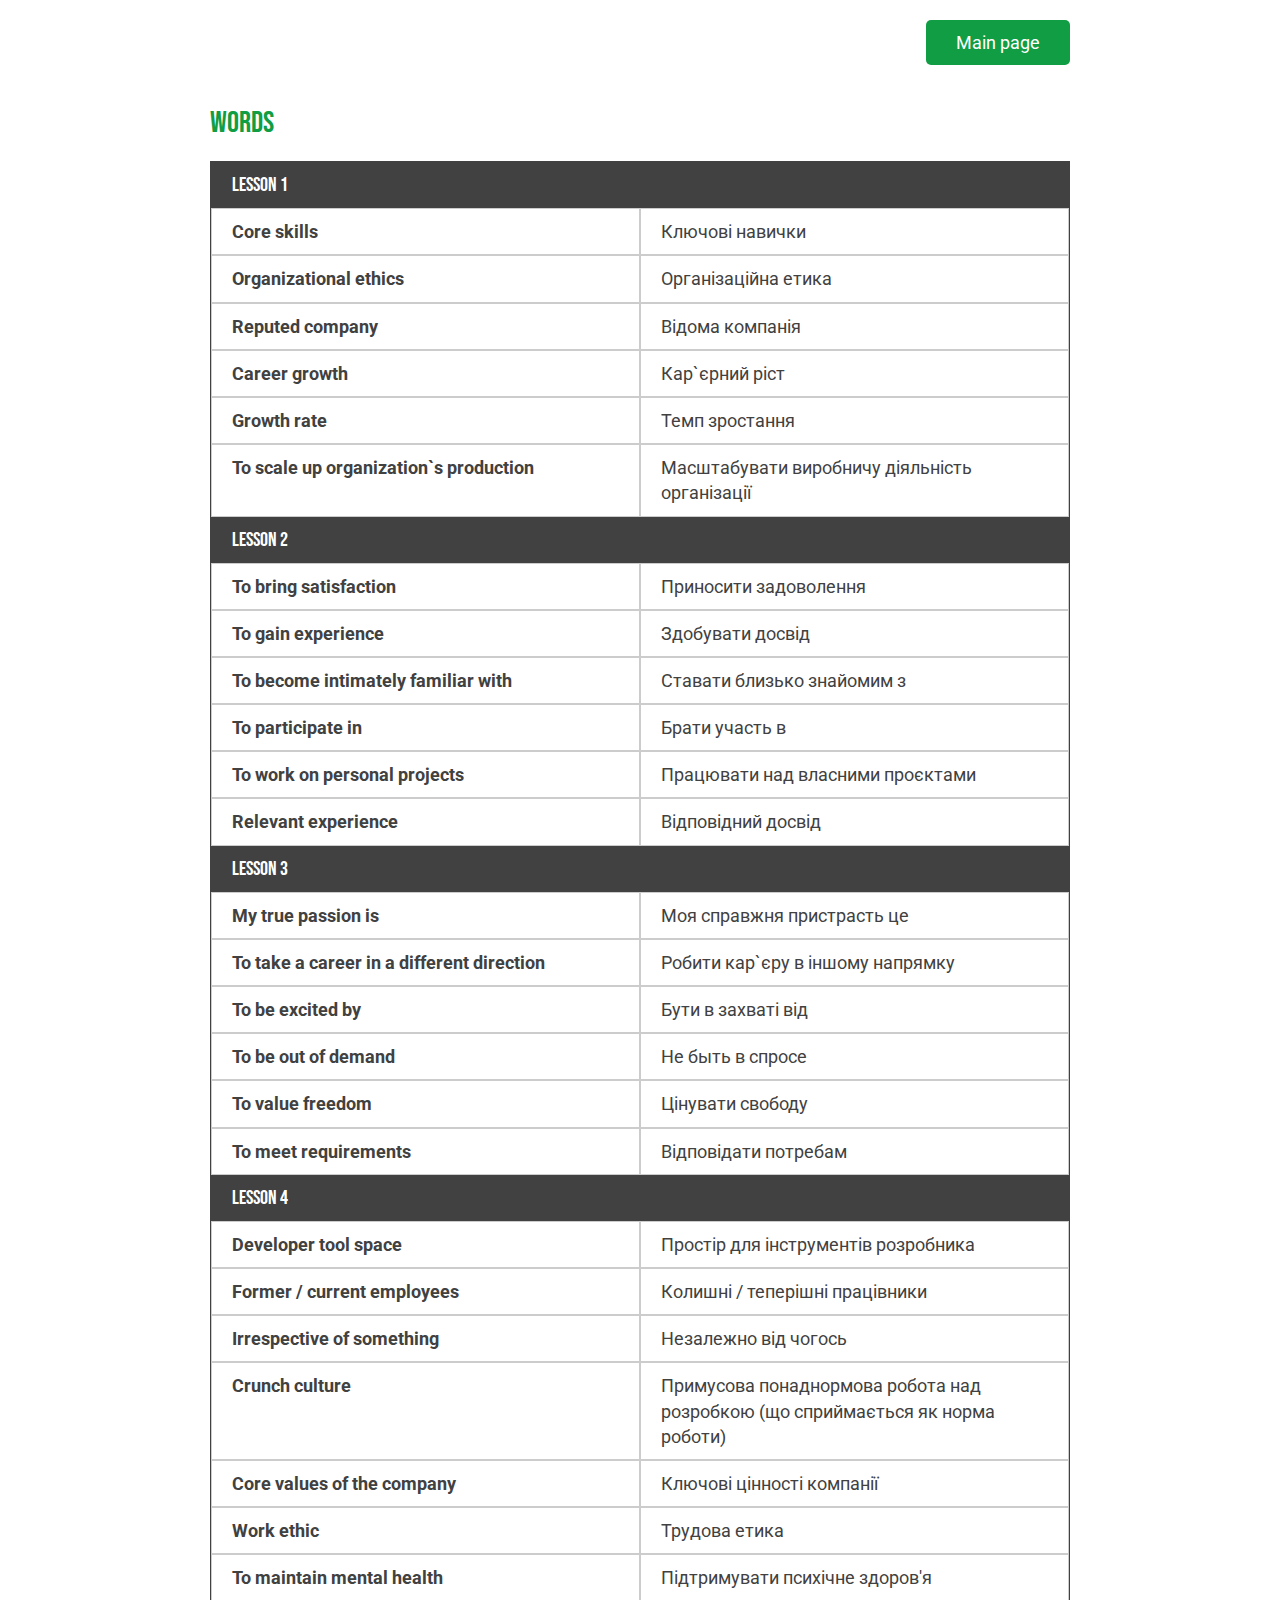
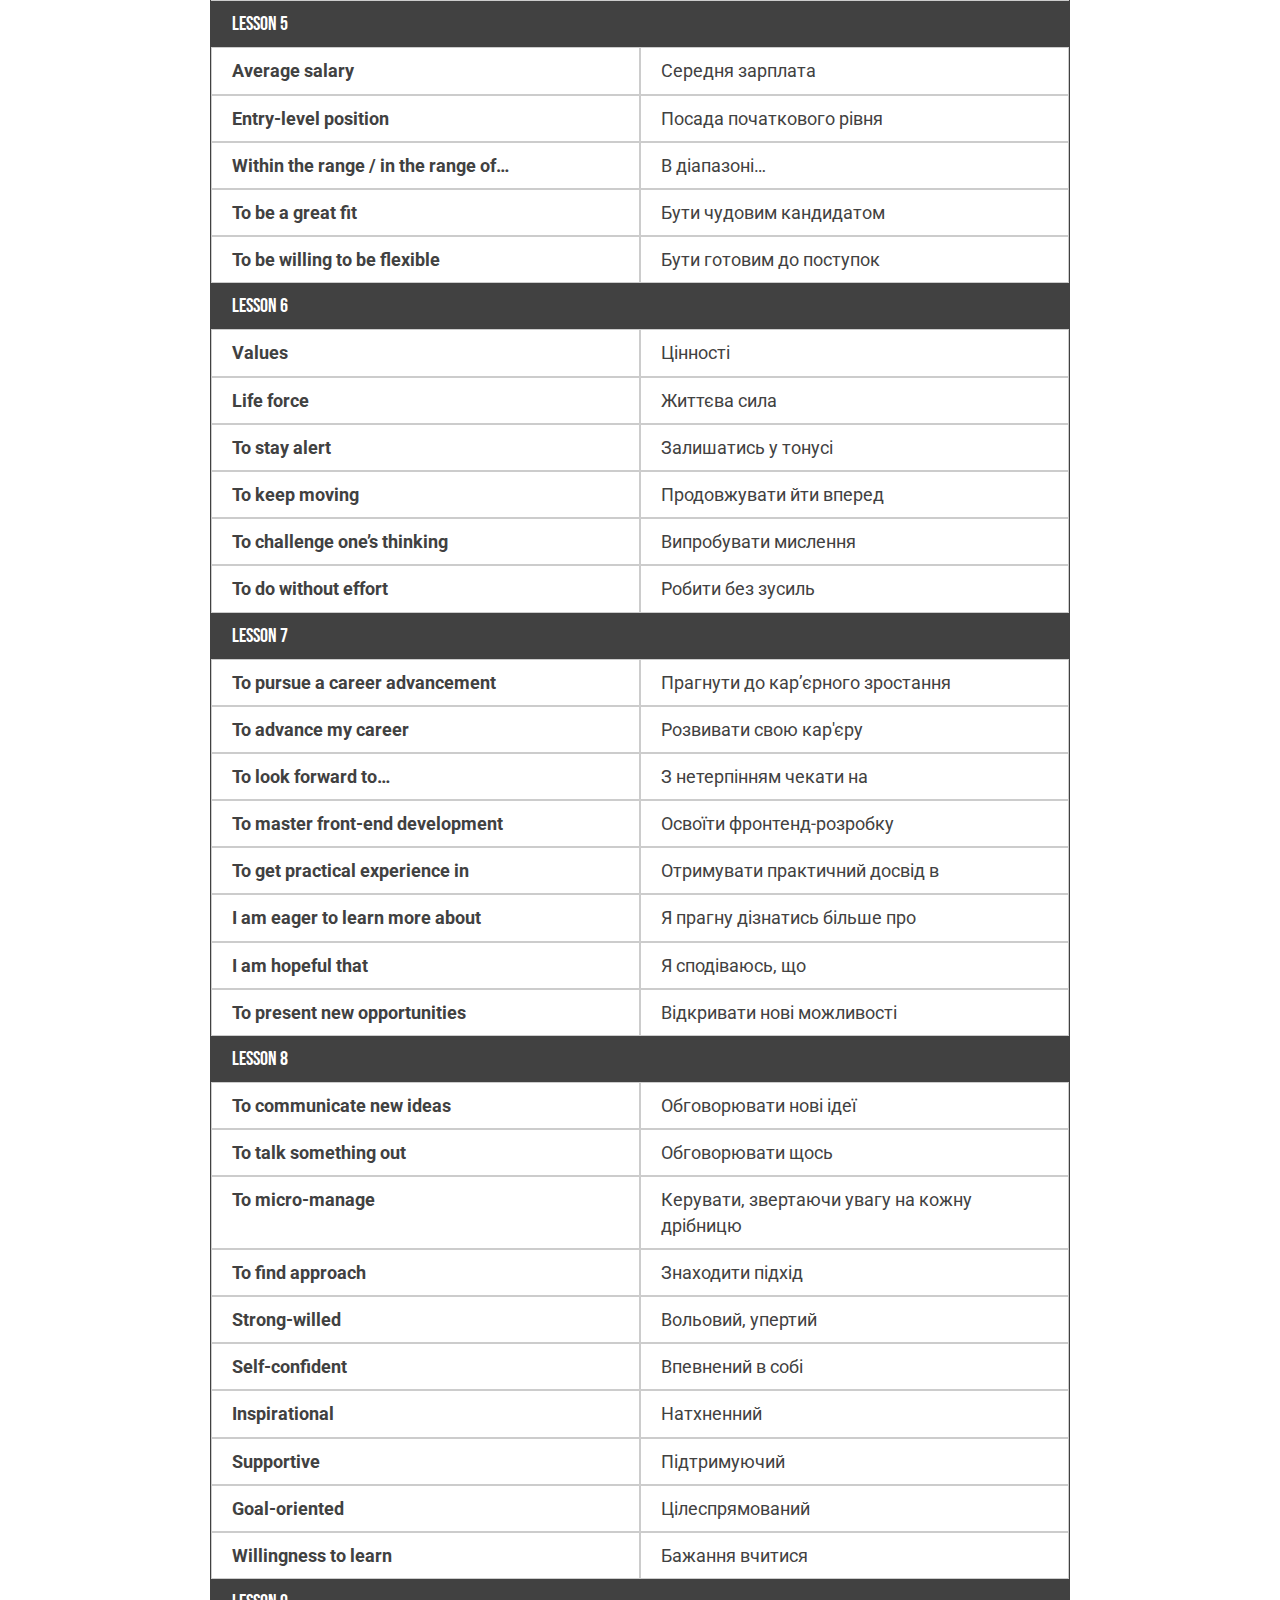
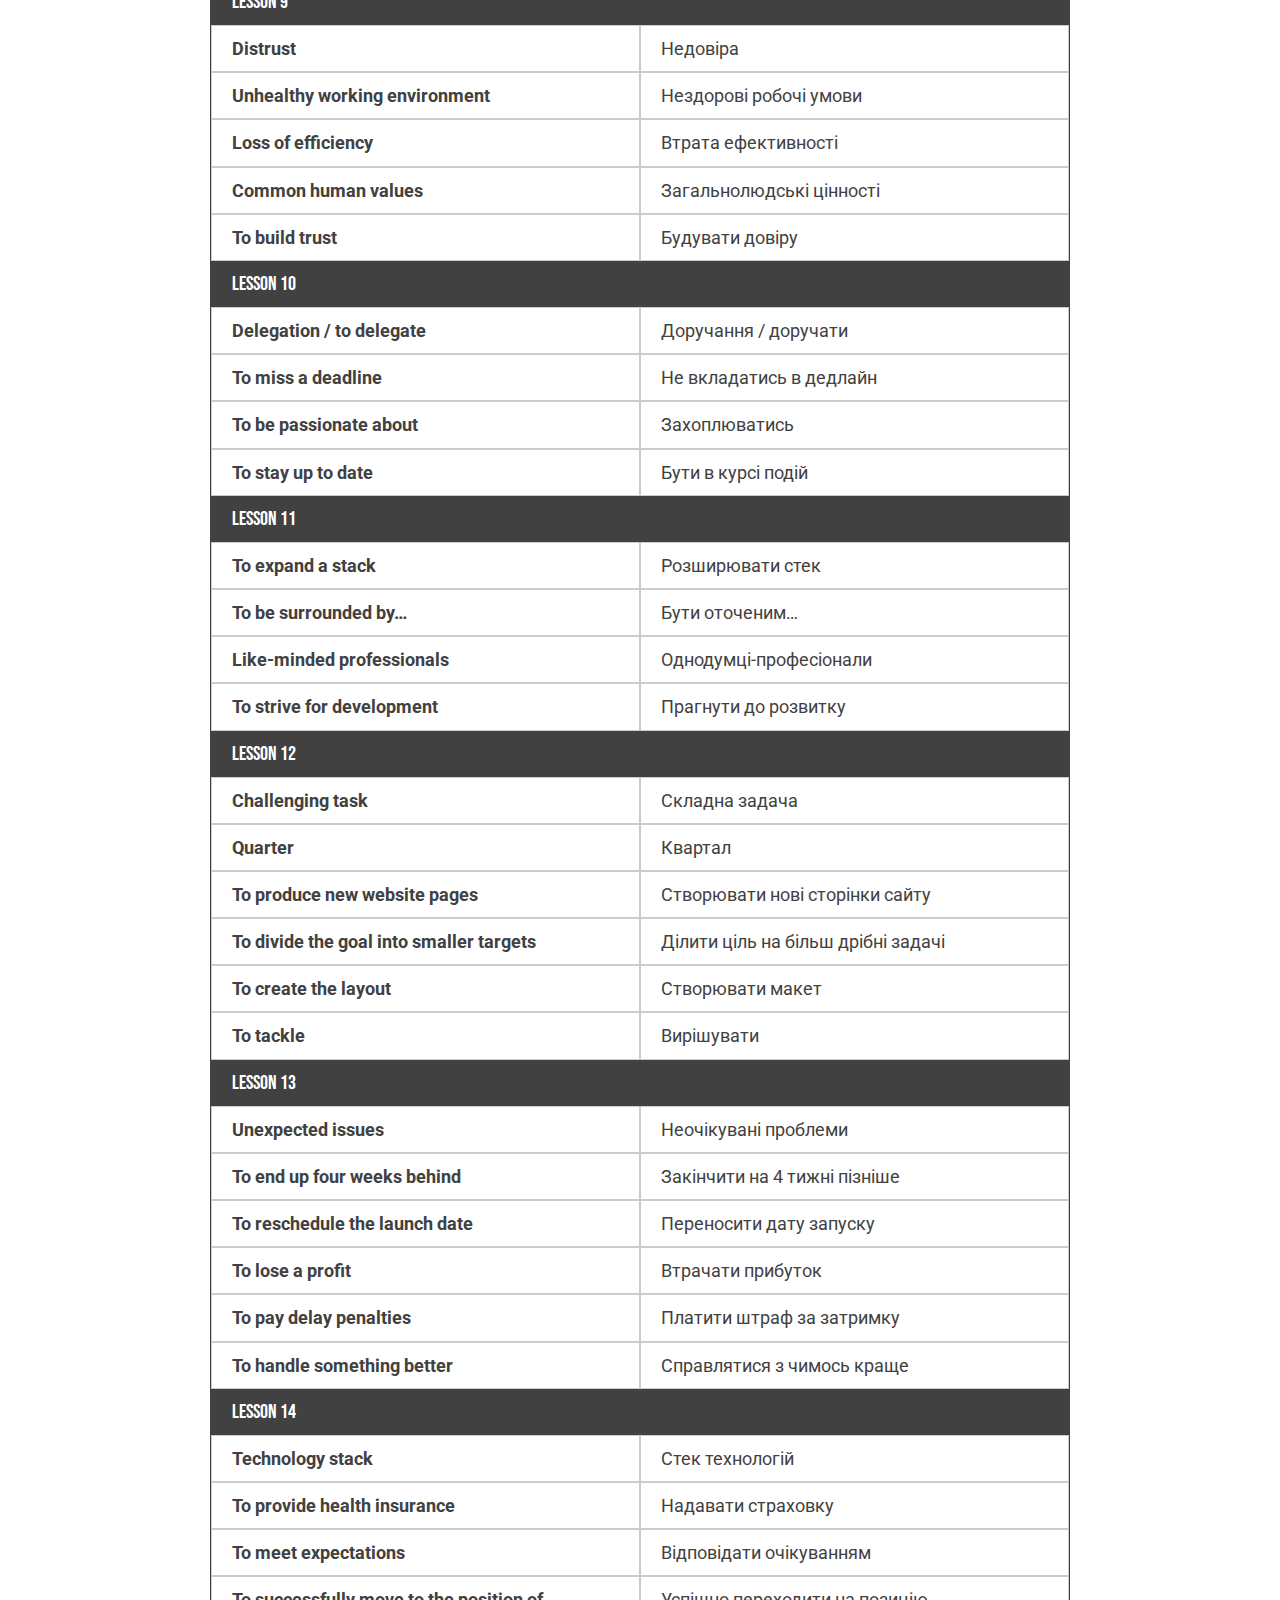
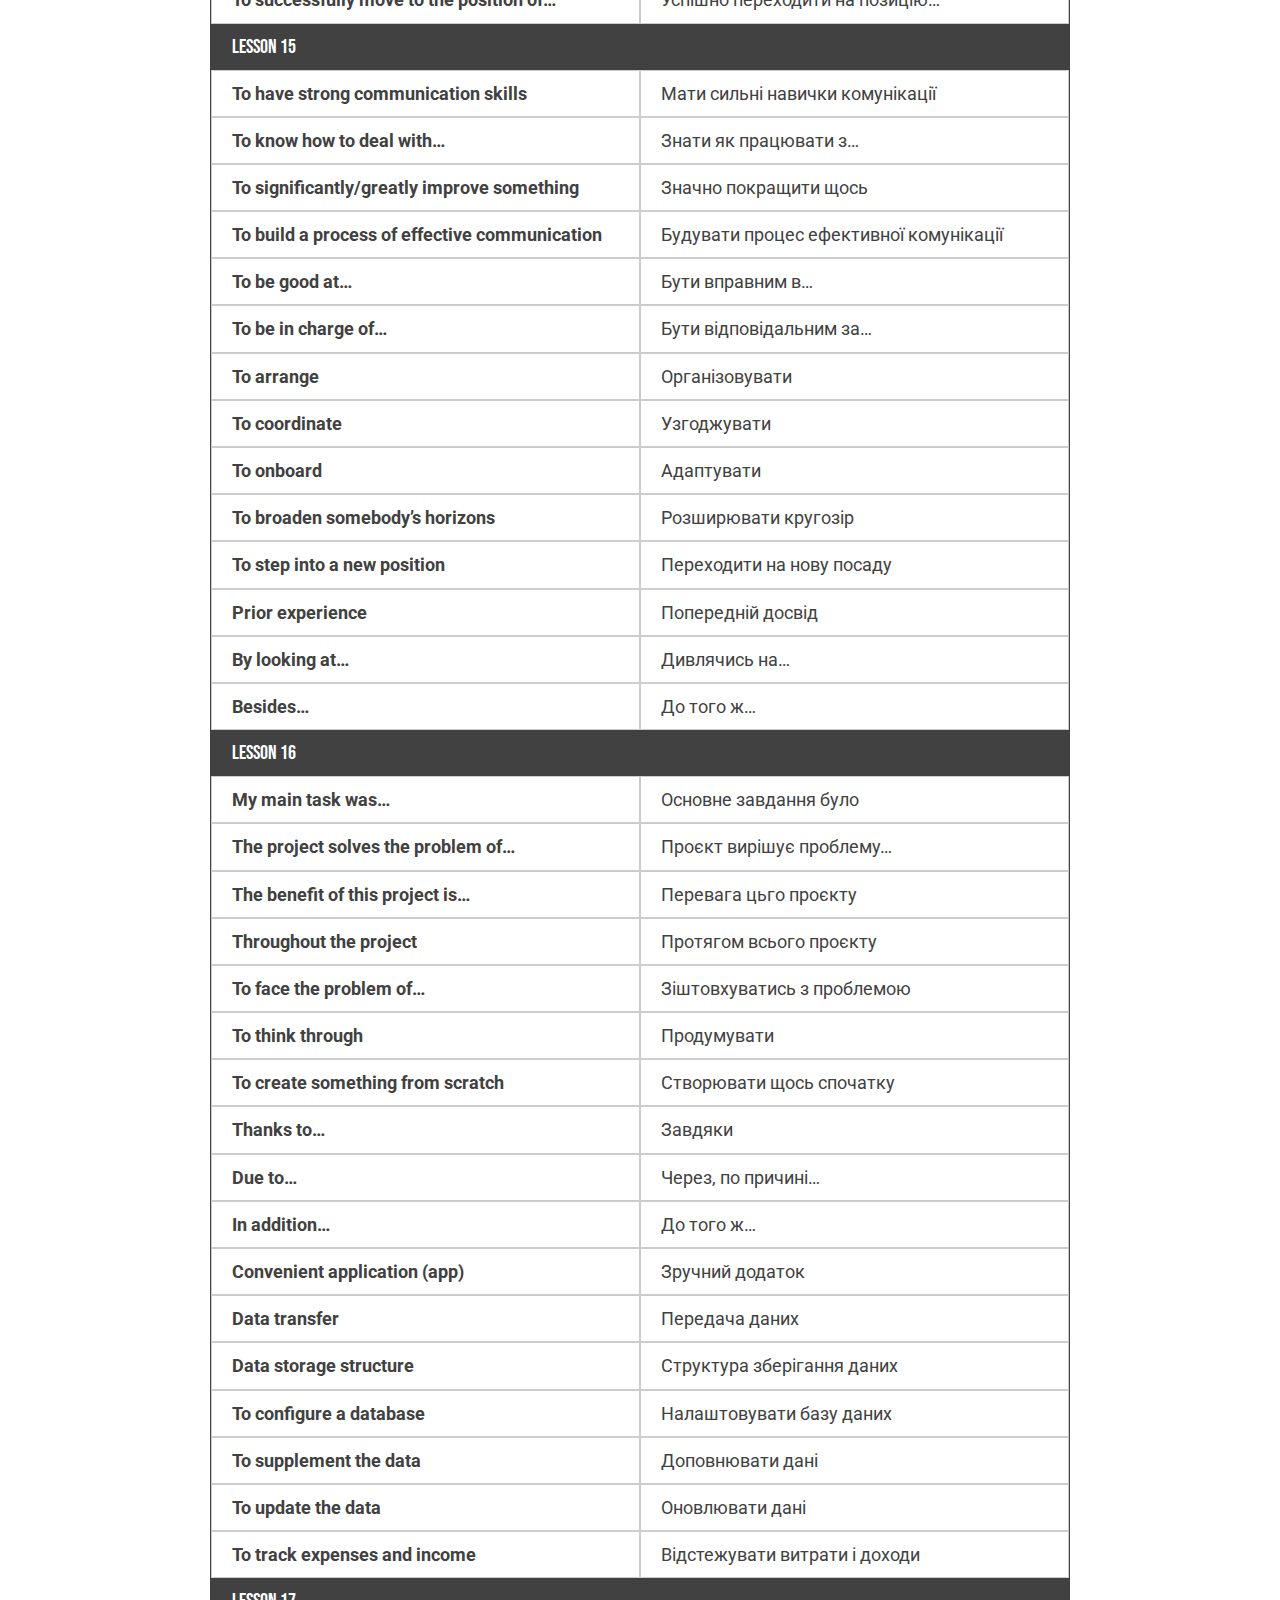
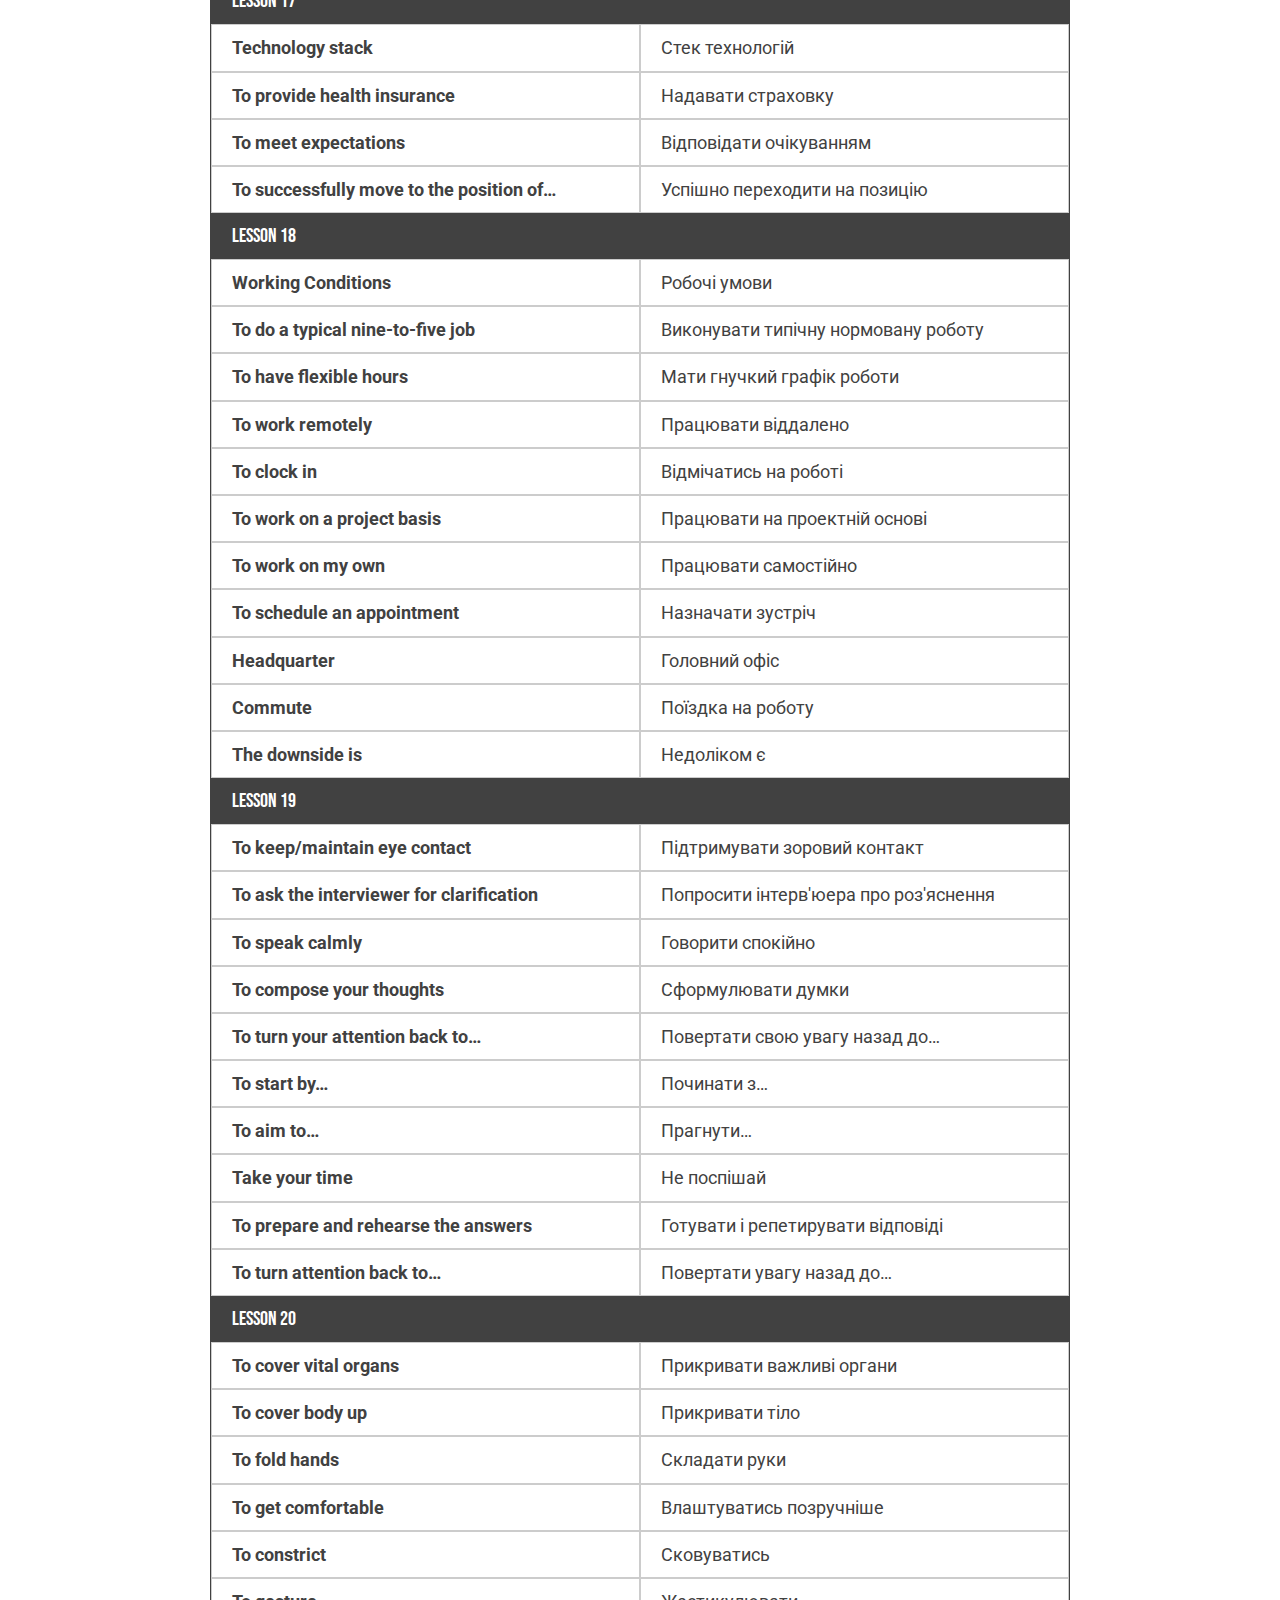
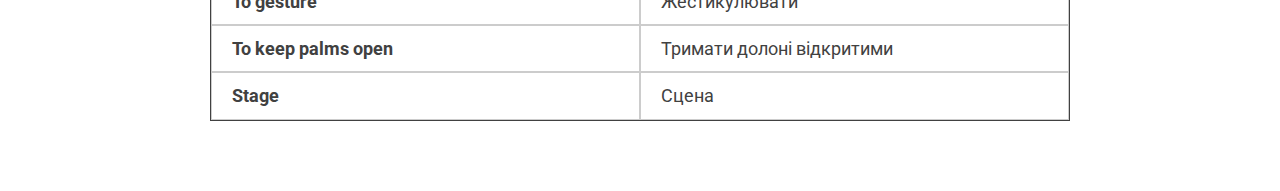
==== commit 5a3fb978: "Last lessons" ====
--- a/words.html
+++ b/words.html
@@ -418,6 +418,7 @@
             <td><b>To successfully move to the position of…</b></td>
             <td leng="ua">Успішно переходити на позицію…</td>
           </tr>
+
           <!--LESSON 15-->
           <tr class="table_title">
             <td colspan="2">Lesson 15</td>
@@ -477,6 +478,227 @@
           <tr>
             <td><b>Besides… </b></td>
             <td leng="ua">До того ж…</td>
+          </tr>
+
+          <!--LESSON 16-->
+          <tr class="table_title">
+            <td colspan="2">Lesson 16</td>
+          </tr>
+          <tr>
+            <td><b>My main task was…</b></td>
+            <td leng="ua">Основне завдання було</td>
+          </tr>
+          <tr>
+            <td><b>The project solves the problem of…</b></td>
+            <td leng="ua">Проєкт вирішує проблему…</td>
+          </tr>
+          <tr>
+            <td><b>The benefit of this project is…</b></td>
+            <td leng="ua">Перевага цьго проєкту</td>
+          </tr>
+          <tr>
+            <td><b>Throughout the project</b></td>
+            <td leng="ua">Протягом всього проєкту</td>
+          </tr>
+          <tr>
+            <td><b>To face the problem of…</b></td>
+            <td leng="ua">Зіштовхуватись з проблемою</td>
+          </tr>
+          <tr>
+            <td><b>To think through</b></td>
+            <td leng="ua">Продумувати</td>
+          </tr>
+          <tr>
+            <td><b>To create something from scratch</b></td>
+            <td leng="ua">Створювати щось спочатку</td>
+          </tr>
+          <tr>
+            <td><b>Thanks to…</b></td>
+            <td leng="ua">Завдяки</td>
+          </tr>
+          <tr>
+            <td><b>Due to…</b></td>
+            <td leng="ua">Через, по причині…</td>
+          </tr>
+          <tr>
+            <td><b>In addition…</b></td>
+            <td leng="ua">До того ж…</td>
+          </tr>
+          <tr>
+            <td><b>Convenient application (app)</b></td>
+            <td leng="ua">Зручний додаток</td>
+          </tr>
+          <tr>
+            <td><b>Data transfer</b></td>
+            <td leng="ua">Передача даних</td>
+          </tr>
+          <tr>
+            <td><b>Data storage structure</b></td>
+            <td leng="ua">Структура зберігання даних</td>
+          </tr>
+          <tr>
+            <td><b>To configure a database</b></td>
+            <td leng="ua">Налаштовувати базу даних</td>
+          </tr>
+          <tr>
+            <td><b>To supplement the data</b></td>
+            <td leng="ua">Доповнювати дані</td>
+          </tr>
+          <tr>
+            <td><b>To update the data</b></td>
+            <td leng="ua">Оновлювати дані</td>
+          </tr>
+          <tr>
+            <td><b>To track expenses and income</b></td>
+            <td leng="ua">Відстежувати витрати i доходи</td>
+          </tr>
+          <!--LESSON 17-->
+          <tr class="table_title">
+            <td colspan="2">Lesson 17</td>
+          </tr>
+          <tr>
+            <td><b>Technology stack</b></td>
+            <td leng="ua">Стек технологій</td>
+          </tr>
+          <tr>
+            <td><b>To provide health insurance</b></td>
+            <td leng="ua">Надавати страховку</td>
+          </tr>
+          <tr>
+            <td><b>To meet expectations</b></td>
+            <td leng="ua">Відповідати очікуванням</td>
+          </tr>
+          <tr>
+            <td><b>To successfully move to the position of…</b></td>
+            <td leng="ua">Успішно переходити на позицію</td>
+          </tr>
+          <!--LESSON 18-->
+          <tr class="table_title">
+            <td colspan="2">Lesson 18</td>
+          </tr>
+          <tr>
+            <td><b>Working Conditions</b></td>
+            <td leng="ua">Робочі умови</td>
+          </tr>
+          <tr>
+            <td><b>To do a typical nine-to-five job </b></td>
+            <td leng="ua">Виконувати типічну нормовану роботу</td>
+          </tr>
+          <tr>
+            <td><b>To have flexible hours</b></td>
+            <td leng="ua">Мати гнучкий графік роботи</td>
+          </tr>
+          <tr>
+            <td><b>To work remotely</b></td>
+            <td leng="ua">Працювати віддалено</td>
+          </tr>
+          <tr>
+            <td><b>To clock in</b></td>
+            <td leng="ua">Відмічатись на роботі</td>
+          </tr>
+          <tr>
+            <td><b>To work on a project basis</b></td>
+            <td leng="ua">Працювати на проектній основі</td>
+          </tr>
+          <tr>
+            <td><b>To work on my own</b></td>
+            <td leng="ua">Працювати самостійно</td>
+          </tr>
+          <tr>
+            <td><b>To schedule an appointment</b></td>
+            <td leng="ua">Назначати зустріч</td>
+          </tr>
+          <tr>
+            <td><b>Headquarter</b></td>
+            <td leng="ua">Головний офіс</td>
+          </tr>
+          <tr>
+            <td><b>Commute</b></td>
+            <td leng="ua">Поїздка на роботу</td>
+          </tr>
+          <tr>
+            <td><b>The downside is</b></td>
+            <td leng="ua">Недоліком є</td>
+          </tr>
+          <!--LESSON 19-->
+          <tr class="table_title">
+            <td colspan="2">Lesson 19</td>
+          </tr>
+          <tr>
+            <td><b>To keep/maintain eye contact</b></td>
+            <td leng="ua">Підтримувати зоровий контакт</td>
+          </tr>
+          <tr>
+            <td><b>To ask the interviewer for clarification</b></td>
+            <td leng="ua">Попросити інтерв'юера про роз'яснення</td>
+          </tr>
+          <tr>
+            <td><b>To speak calmly</b></td>
+            <td leng="ua">Говорити спокійно</td>
+          </tr>
+          <tr>
+            <td><b>To compose your thoughts</b></td>
+            <td leng="ua">Сформулювати думки</td>
+          </tr>
+          <tr>
+            <td><b>To turn your attention back to…</b></td>
+            <td leng="ua">Повертати свою увагу назад до…</td>
+          </tr>
+          <tr>
+            <td><b>To start by…</b></td>
+            <td leng="ua">Починати з…</td>
+          </tr>
+          <tr>
+            <td><b>To aim to…</b></td>
+            <td leng="ua">Прагнути…</td>
+          </tr>
+          <tr>
+            <td><b>Take your time</b></td>
+            <td leng="ua">Не поспішай</td>
+          </tr>
+          <tr>
+            <td><b>To prepare and rehearse the answers</b></td>
+            <td leng="ua">Готувати і репетирувати відповіді</td>
+          </tr>
+          <tr>
+            <td><b>To turn attention back to…</b></td>
+            <td leng="ua">Повертати увагу назад до…</td>
+          </tr>
+          <!--LESSON 20-->
+          <tr class="table_title">
+            <td colspan="2">Lesson 20</td>
+          </tr>
+          <tr>
+            <td><b>To cover vital organs</b></td>
+            <td leng="ua">Прикривати важливі органи</td>
+          </tr>
+          <tr>
+            <td><b>To cover body up</b></td>
+            <td leng="ua">Прикривати тіло</td>
+          </tr>
+          <tr>
+            <td><b>To fold hands</b></td>
+            <td leng="ua">Складати руки</td>
+          </tr>
+          <tr>
+            <td><b>To get comfortable</b></td>
+            <td leng="ua">Влаштуватись позручніше</td>
+          </tr>
+          <tr>
+            <td><b>To constrict</b></td>
+            <td leng="ua">Сковуватись</td>
+          </tr>
+          <tr>
+            <td><b>To gesture</b></td>
+            <td leng="ua">Жестикулювати</td>
+          </tr>
+          <tr>
+            <td><b>To keep palms open</b></td>
+            <td leng="ua">Тримати долоні відкритими</td>
+          </tr>
+          <tr>
+            <td><b>Stage</b></td>
+            <td leng="ua">Сцена</td>
           </tr>
         </table>
       </div>
--- a/css/styles.css
+++ b/css/styles.css
@@ -38,6 +38,7 @@
 }
 
 ul {
+  width: 100%;
   list-style: none;
   padding-top: 20px;
 }
